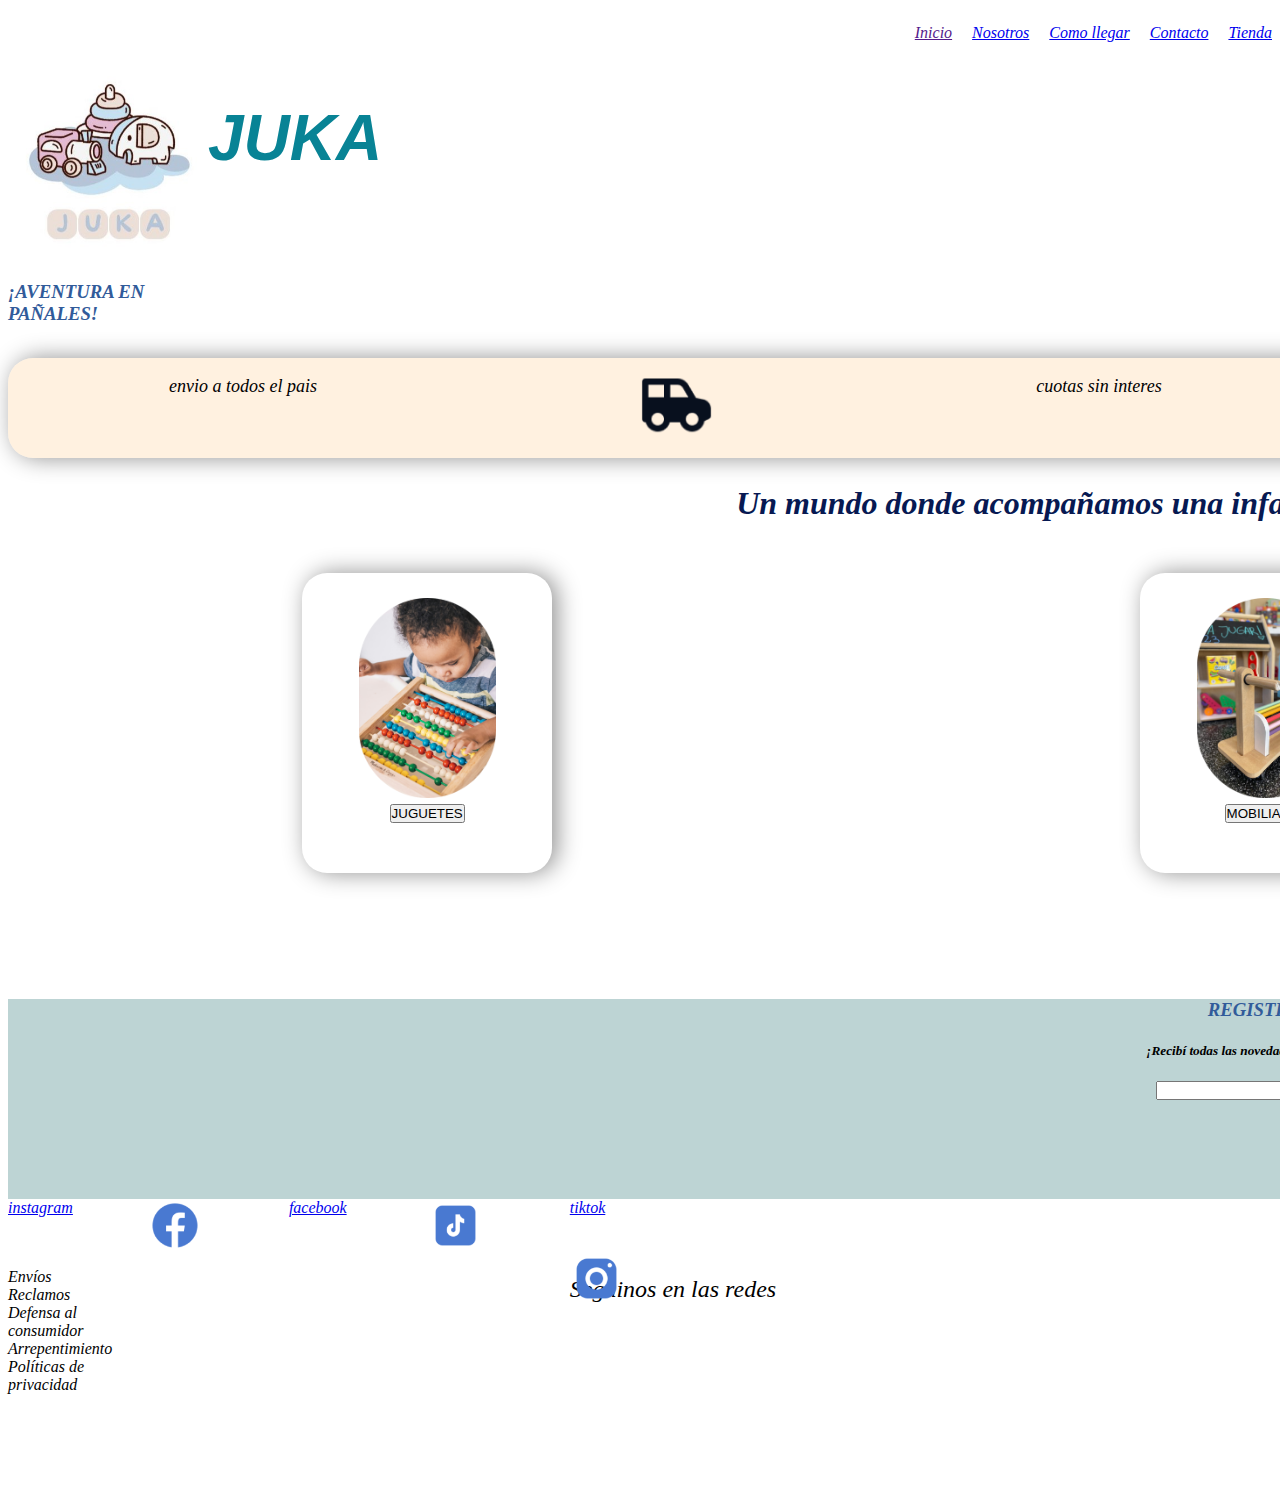
==== index.html @ 30ee61c4 "inicio de mi proyecto" ====
<!DOCTYPE html>
<html lang="en">
    <head>
        <meta charset="UTF-8">
        <meta name="viewport" content="width=device-width, initial-scale=1.0">
        <title>JUKA</title>
        <link rel="stylesheet" href="./css/styles.css">
    </head>
    <body>
        <header>
            <nav>
                <ul class="navbar">
                    <li>
                        <a href="">Inicio</a>
                    </li>
                    <li>
                        <a href="./pages/nosotros.html">Nosotros</a>
                    </li>
                    <li>
                        <a href="./pages/como-llegar.html">Como llegar</a>
                    </li>
                    <li>
                        <a href="./pages/contacto.html">Contacto</a>
                    </li>
                    <li>
                        <a href="./pages/tienda.html">Tienda</a>
                    </li>
                </ul>
        </nav>
        <section class="grid">
            <h1>
                JUKA
            </h1>
            <article>
                <img class="img1" src="./assets/img/LOGO.jpeg" height="312.5rem" width="312.5rem" alt="Logo del sitio">
            </article>
            <h3>
            ¡AVENTURA EN PAÑALES!
            </h3>
        </section>
        </header>
        <main>
            <section class="ideales">
                <p>
                    envio a todos el pais
                </p>
                <div>
                    <img src="./assets/img/Jeep.png" alt="envío a todo el País">
                </div>
                <p>
                    cuotas sin interes
                </p>
                <div>
                    <img src="./assets/img/Bank Cards.png" alt="cuotas sin interes">
                </div>
                <p>
                    sitio seguro
                </p>
                <div>
                    <img src="./assets/img/Protect.png" alt="sitio seguro">
                </div>
        </section>
            <h2>
                Un mundo donde acompañamos una infancia libre, autónoma, conciente y feliz.
            </h2>
            <section class="container-products">
                <article>
                    <div class="container-card">
                                <div class="producto-img">
                                    <img src="./assets/img/Juguetes.png"alt="Juguetes">
                                </div>
                                <h4> <button>JUGUETES</button>
                                </h4>
                    </div>
                    </article>
                    <article>
                        <div class="container-card">
                                    <div class="producto-img">
                                        <img src="./assets/img/Mobiliario.png" alt="Mobiliario">
                                    </div>
                                    <h4> <button>MOBILIARIO</button>
                                    </h4>
                        </div>
                        </article>
                        <article>
                            <div class="container-card">
                                        <div class="producto-img">
                                            <img src="./assets/img/Aprendizaje.png" alt="aprendizaje">
                                        </div>
                                        <h4> <button>APRENDIZAJE</button>
                                        </h4>
                            </div>
                            </article>
                        </section>
                        <div class="registro">
                            <h3>
                                REGISTRATE
                            </h3>
                            <h5>
                                ¡Recibí todas las novedades y promociones!
                            </h5>
                            <section>
                                <article class="boton">
                                    <input type="Email" value="">
                                    <button>
                                        Email
                                    </button> 
                        </div>
        </article>
    </section>
        </main>
    <footer class="grid">
        <p>
            Seguinos en las redes
        </p>
        <img class="img2" src="./assets/img/Instagram.png" height="53.125rem" width="53.125rem" alt="logo de instagram">     
        <a href="https://www.instagram.com/juka.aventuras/" target="_blank">instagram</a>
        <img class="img3" src="./assets/img/Facebook.png"height="53.125rem" width="53.125rem" alt="logo de facebook">
        <a href="https://www.facebook.com/" target="_blank">facebook</a>
        <img class="img4" src="./assets/img/TikTok.png" height="53.125rem" width="53.125rem" alt="logo de tiktok">
        <a href="https://www.tiktok.com/" target="_blank">tiktok</a>
            <ul>
                <li>
                    Envíos
                </li>
                <li>
                    Reclamos
                </li>
                <li>
                    Defensa al consumidor
                </li>
                <li>
                    Arrepentimiento
                </li>
                <li>
                    Políticas de privacidad
                </li>
            </ul>
    </footer>
    </body>
</html>
---- css/styles.css ----
*{
    margin: 5;
    padding: 0;
    box-sizing: border-box;
}
.navbar{
    display: flex;
    flex-direction: row;
    justify-content: end;
    list-style-type: none;
    gap: 1.25rem;
}
p{
    color: black;
    font-size: x-large;
    justify-content: space-between;
}
section h1{
    font-family: "Open Sans", sans-serif;
    color:#088395
}
h1{
    font-style: oblique;
    font-size:400%;
}
h3{
    color: #315B9A;
}
body{
    background-image: url(../assets/img/Fondo.png);
        background-repeat: no-repeat;
    background-size: cover;
    display: flex;
    flex-direction: row;
    flex-wrap: wrap;
    font-style:oblique;
}
main h2{
    color: #071952;
    padding: 100;
    margin: 200;
    display: flex;
    font-size: xx-large;
    justify-content: center;
}
section article h4{
    color: #315B9A;
}
.parrafo-uno p{
    color: black;
    font-size: large;
}
section article img{
    clip-path: circle(50%);
    width: 200px;
    height: 200px;
    gap: 1.25rem;
}
div p{
    font-weight: 900;
    color:black
    
}
div img{
    clip-path: circle(65%);
    width: 250px;
    height: 250px;
    margin-block-start: 10%;
}
section article div h3{
    color:red
}
.section p{
    color: black;
    font-size: medium;
    font-weight: 600;
}
.container-card{
    width: 15.625rem;
    height: 18.75rem;
    border-radius: 1.5625rem;
    text-align: center;
    box-shadow: 5px 0px 23px rgba(0, 0, 0, 0.436);
    margin-block-start: 10%;
}
.container-card .producto-img{
    width: 100%;
    height: 70%;
    object-fit: contain;
}
section article p{
    color:#071952 ;
}
section article div div img{
    clip-path: none;
    object-fit: contain;
    width: 12.5rem;
    height: 12.5rem;
}
.container-products{
    display: flex;
    justify-content: center;
    justify-content:space-around;
}
.ideales{
    width:2515px;
    height: 6.25rem;
    background-color:rgba(255, 228, 196, 0.521); 
    border-radius: 1.5625rem;
    display: flex;
    flex-direction: row;
    flex-wrap: wrap;
    justify-content: center;
    justify-content: space-around;
    box-shadow: 5px 0px 23px rgba(0, 0, 0, 0.436);
}
.navbar{
    justify-content: end;
}
section.ideales p{
    color: black;
    font-size:large;
}
section.ideales div img{
    text-align:center;
    width: 75px;
    height: 75px;
    display: flex;
}
.registro{
    width: 2515px;
    height: 200px;
    background-color: rgb(189, 212, 212);
    padding: 2;
}
div h3{
    padding: 3;
    display: flex;
    justify-content: center;
    text-align: center;
    margin-block-start: 5%;
}
h5{
    padding: 0;
    display: flex;
    justify-content: center;
}
.boton{
    display: flex;
    justify-content: center;
}
.grid-1{
    justify-content: end;
    align-self: flex-end;
}
footer img{
    justify-content: space-between;
    align-items: flex-end;
    justify-content: flex-end;
}
.grid{
    display: grid;
    width: 100%;
    height: 300px;
    grid-template-columns: repeat(9,1fr);
    grid-template-rows: repeat(9,1fr);
}
.img1{
    grid-column-start:1 ;
    grid-column-end: 2;
    grid-row-start: 1;
    grid-row-end: 2;
}
.grid h1{
    grid-column-start: 2 ;
    grid-column-end: 3;
    grid-row-start: 1;
    grid-row-end: 2;
}
.grid h3{
    grid-column-start:  1;
    grid-column-end: 2;
    grid-row-start: 2;
    grid-row-end: 3;
}
.grid p{
    grid-column-start: 5 ;
    grid-column-end: 7;
    grid-row-start: 2;
    grid-row-end: 3;
}
.grid .img2{
    grid-column-start: 5 ;
    grid-column-end: 6;
    grid-row-start: 2;
    grid-row-end: 3;
}
.grid ul{
    grid-column-start: 1 ;
    grid-column-end: 2;
    grid-row-start: 2;
    grid-row-end: 3;
}
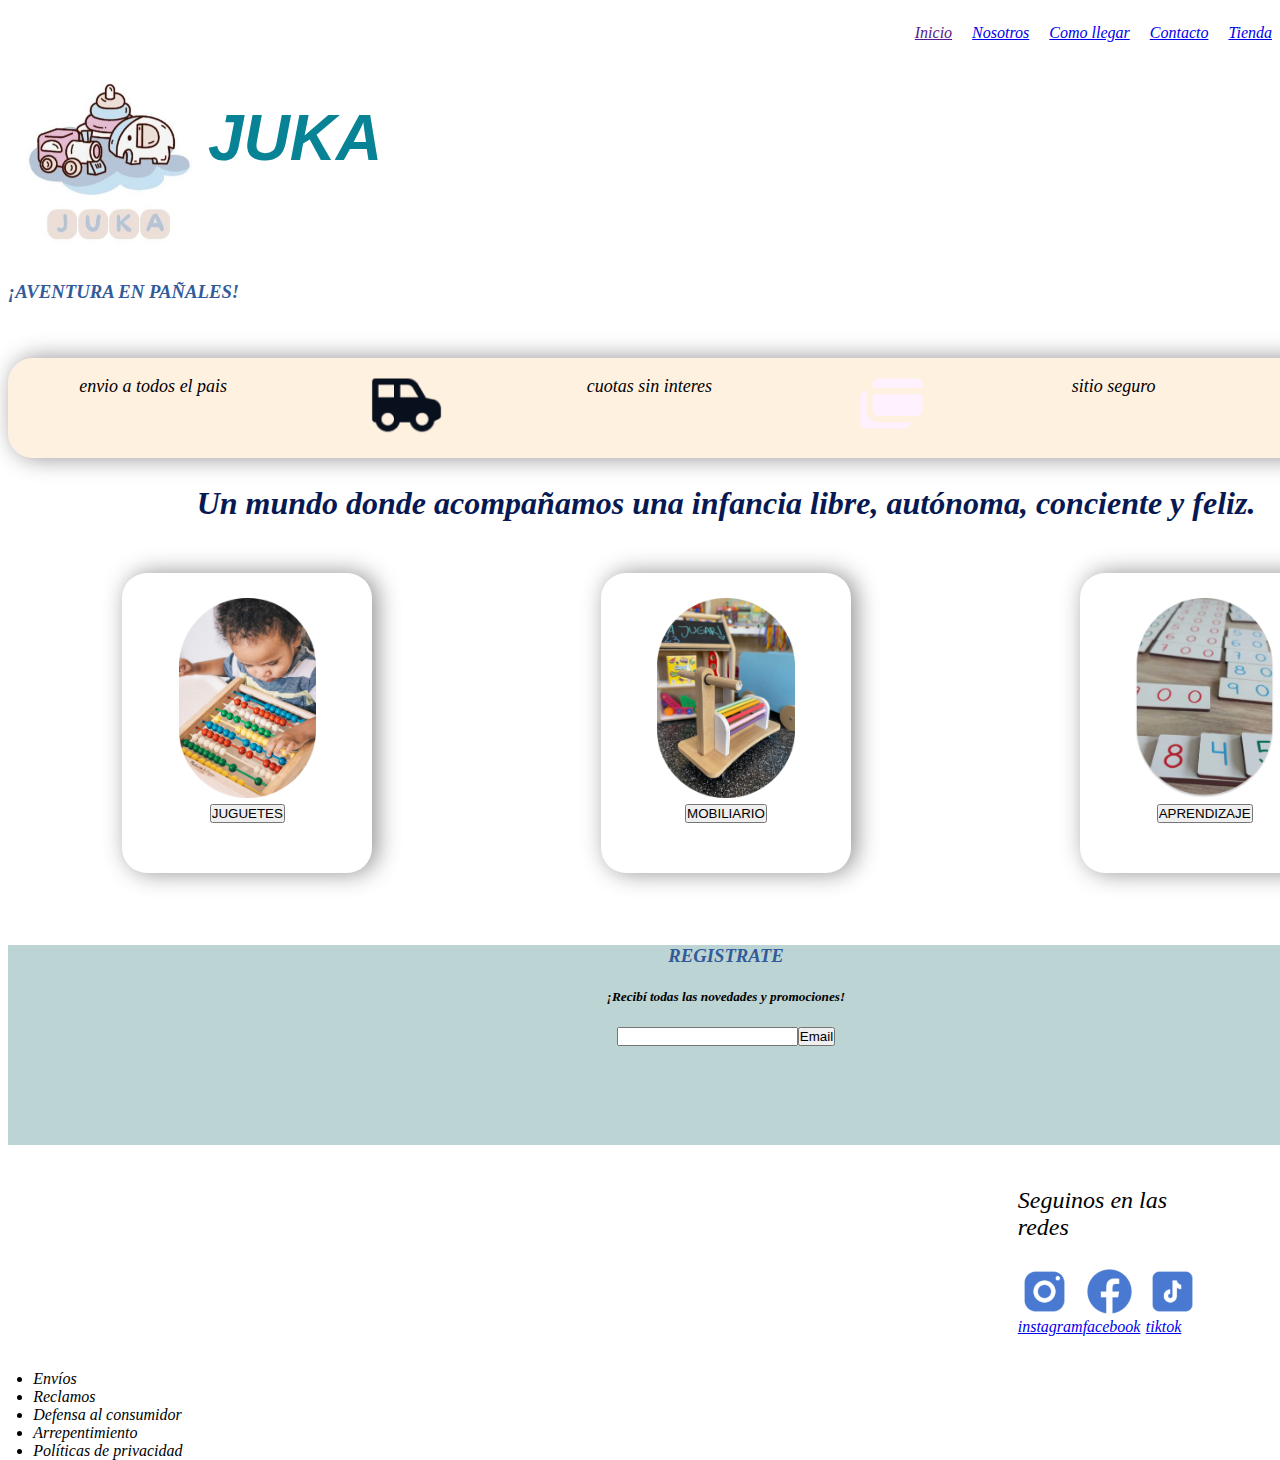
==== commit e00b9362: "actualizacion" ====
--- a/index.html
+++ b/index.html
@@ -5,27 +5,35 @@
         <meta name="viewport" content="width=device-width, initial-scale=1.0">
         <title>JUKA</title>
         <link rel="stylesheet" href="./css/styles.css">
+        <link
+  rel="stylesheet"
+  href="https://fonts.googleapis.com/icon?family=Material+Icons"
+/>
     </head>
     <body>
         <header>
             <nav>
-                <ul class="navbar">
-                    <li>
-                        <a href="">Inicio</a>
-                    </li>
-                    <li>
-                        <a href="./pages/nosotros.html">Nosotros</a>
-                    </li>
-                    <li>
-                        <a href="./pages/como-llegar.html">Como llegar</a>
-                    </li>
-                    <li>
-                        <a href="./pages/contacto.html">Contacto</a>
-                    </li>
-                    <li>
-                        <a href="./pages/tienda.html">Tienda</a>
-                    </li>
-                </ul>
+                <div class="menu">
+                    <ul class="navbar">
+                        <input type="checkbox" id="toogle">
+                        <label for="toogle"><i class="material-icons">menu</i></label>
+                        <li>
+                            <a href="">Inicio</a>
+                        </li>
+                        <li>
+                            <a href="./pages/nosotros.html">Nosotros</a>
+                        </li>
+                        <li>
+                            <a href="./pages/como-llegar.html">Como llegar</a>
+                        </li>
+                        <li>
+                            <a href="./pages/contacto.html">Contacto</a>
+                        </li>
+                        <li>
+                            <a href="./pages/tienda.html">Tienda</a>
+                        </li>
+                    </ul>
+                </div>
         </nav>
         <section class="grid">
             <h1>
@@ -105,21 +113,21 @@
                                     <button>
                                         Email
                                     </button> 
-                        </div>
+                                </section>
         </article>
-    </section>
+                    </div>
         </main>
-    <footer class="grid">
+    <footer class="grid-2">
         <p>
             Seguinos en las redes
         </p>
         <img class="img2" src="./assets/img/Instagram.png" height="53.125rem" width="53.125rem" alt="logo de instagram">     
-        <a href="https://www.instagram.com/juka.aventuras/" target="_blank">instagram</a>
+        <a class="redes-1" href="https://www.instagram.com/juka.aventuras/" target="_blank">instagram</a>
         <img class="img3" src="./assets/img/Facebook.png"height="53.125rem" width="53.125rem" alt="logo de facebook">
-        <a href="https://www.facebook.com/" target="_blank">facebook</a>
+        <a class="redes-2" href="https://www.facebook.com/" target="_blank">facebook</a>
         <img class="img4" src="./assets/img/TikTok.png" height="53.125rem" width="53.125rem" alt="logo de tiktok">
-        <a href="https://www.tiktok.com/" target="_blank">tiktok</a>
-            <ul>
+        <a class="redes-3" href="https://www.tiktok.com/" target="_blank">tiktok</a>
+            <ul class="datos">
                 <li>
                     Envíos
                 </li>
--- a/css/styles.css
+++ b/css/styles.css
@@ -2,6 +2,10 @@
     margin: 5;
     padding: 0;
     box-sizing: border-box;
+    flex-wrap: wrap;
+}
+nav #toogle, nav label{
+    display: none;
 }
 .navbar{
     display: flex;
@@ -9,6 +13,13 @@
     justify-content: end;
     list-style-type: none;
     gap: 1.25rem;
+}
+.borde{
+    background-color: #088395;
+    border: 3px solid #dbe4ed;
+    display: flex;
+    flex-direction: row;
+    justify-content: space-around;
 }
 p{
     color: black;
@@ -28,7 +39,7 @@
 }
 body{
     background-image: url(../assets/img/Fondo.png);
-        background-repeat: no-repeat;
+    background-repeat: no-repeat;
     background-size: cover;
     display: flex;
     flex-direction: row;
@@ -50,24 +61,39 @@
     color: black;
     font-size: large;
 }
-section article img{
+section article .img1{
     clip-path: circle(50%);
     width: 200px;
     height: 200px;
     gap: 1.25rem;
 }
+.elementos{
+    display: flex;
+    flex-direction: row;
+    flex-wrap: wrap;
+    justify-content: center;
+    justify-content: space-around;
+}
 div p{
     font-weight: 900;
     color:black
     
 }
 div img{
-    clip-path: circle(65%);
-    width: 250px;
-    height: 250px;
+    clip-path: circle(85%);
+    width: 500px;
+    height: 500px;
     margin-block-start: 10%;
+    
 }
 section article div h3{
+    width:2515px;
+    height: 50px;
+    background-color:rgba(255, 228, 196, 0.336); 
+    border-radius: 1.5625rem;
+    align-items: center;
+    justify-content: center;
+    box-shadow: 5px 0px 23px rgba(0, 0, 0, 0.436);
     color:red
 }
 .section p{
@@ -82,20 +108,37 @@
     text-align: center;
     box-shadow: 5px 0px 23px rgba(0, 0, 0, 0.436);
     margin-block-start: 10%;
+    object-fit: contain;
 }
 .container-card .producto-img{
     width: 100%;
     height: 70%;
     object-fit: contain;
 }
+.container-card-1{
+    width: 18.75rem;
+    height: 21.875rem;
+    border-radius: 1.5625rem;
+    text-align: center;
+    box-shadow: 5px 0px 23px rgba(0, 0, 0, 0.436);
+    margin-block-start: 10%;
+}
 section article p{
     color:#071952 ;
 }
-section article div div img{
-    clip-path: none;
+section article div img{
+    clip-path: circle(65%);
     object-fit: contain;
     width: 12.5rem;
     height: 12.5rem;
+}
+.dueños-1{
+    margin-left: 20%;
+    flex-direction: row;
+    flex-wrap: wrap;
+    justify-content: space-between;
+    height: 800px;
+    width: 600px;
 }
 .container-products{
     display: flex;
@@ -163,7 +206,7 @@
     width: 100%;
     height: 300px;
     grid-template-columns: repeat(9,1fr);
-    grid-template-rows: repeat(9,1fr);
+    grid-template-rows: repeat(2,1fr);
 }
 .img1{
     grid-column-start:1 ;
@@ -179,25 +222,187 @@
 }
 .grid h3{
     grid-column-start:  1;
-    grid-column-end: 2;
+    grid-column-end: 3;
     grid-row-start: 2;
     grid-row-end: 3;
 }
-.grid p{
-    grid-column-start: 5 ;
-    grid-column-end: 7;
+.grid-2{
+    display: grid;
+    width: 100%;
+    height: 300px;
+    grid-template-columns: repeat(20,1fr);
+    grid-template-rows: repeat(10,1fr);
+}
+.grid-2 p{
+    grid-column-start: 17 ;
+    grid-column-end: 20;
     grid-row-start: 2;
     grid-row-end: 3;
 }
-.grid .img2{
-    grid-column-start: 5 ;
-    grid-column-end: 6;
-    grid-row-start: 2;
-    grid-row-end: 3;
+.grid-2 .img2{
+    grid-column-start: 17 ;
+    grid-column-end: 18;
+    grid-row-start: 3;
+    grid-row-end: 4;
+}
+.grid-2 .img3{
+    grid-column-start: 18 ;
+    grid-column-end: 19;
+    grid-row-start: 3;
+    grid-row-end: 4;
+}
+.grid-2 .img4{
+    grid-column-start: 19 ;
+    grid-column-end: 20;
+    grid-row-start: 3;
+    grid-row-end: 4;
+}
+.grid-2 .redes-1{
+    grid-column-start: 17 ;
+    grid-column-end: 18;
+    grid-row-start: 4;
+    grid-row-end: 5;
+}
+.grid-2 .redes-2{
+    grid-column-start: 18 ;
+    grid-column-end: 19;
+    grid-row-start: 4;
+    grid-row-end: 5;
+}
+.grid-2 .redes-3{
+    grid-column-start: 19 ;
+    grid-column-end: 20;
+    grid-row-start: 5;
+    grid-row-end: 4;
+}
+.datos{
+    margin-left: 10%;
+    grid-column-start: 1 ;
+    grid-column-end: 5;
+    grid-row-start: 6;
+    grid-row-end: 9;
 }
 .grid ul{
     grid-column-start: 1 ;
     grid-column-end: 2;
     grid-row-start: 2;
     grid-row-end: 3;
+}
+@media (max-width:1440px){
+    .registro{
+        width: 1436px;
+    }
+    .ideales{
+        width: 1436px;px;
+    }
+    section article div h3{
+        width: 1436px;px;
+    }
+}
+@media (max-width:1024px){
+    .registro{
+        width: 1020px;
+    }
+    .ideales{
+        width: 1020px;
+    }
+    .borde{
+        width: 1020px;
+    }
+        .grid-2 p{
+            grid-column-start: 15 ;
+            grid-column-end: 20;
+        }
+        .grid-2 .img2{
+            grid-column-start: 15 ;
+            grid-column-end: 16;
+        }
+        .grid-2 .img3{
+            grid-column-start: 17 ;
+            grid-column-end: 18;
+        }
+        .grid-2 .img4{
+            grid-column-start: 19 ;
+            grid-column-end: 20;
+        }
+        .grid-2 .redes-1{
+            grid-column-start: 15 ;
+            grid-column-end: 16;
+        }
+        .grid-2 .redes-2{
+            grid-column-start: 17 ;
+            grid-column-end: 18;
+        }
+        .grid-2 .redes-3{
+            grid-column-start: 19 ;
+            grid-column-end: 20;
+        }
+        section article div h3{
+            width: 1020px;
+        }
+    }
+@media(max-width:768px){
+    .ideales{
+        width: 768px;
+    }
+    .container-products{
+        width: 768px;
+    }
+    .registro{
+        width: 768px;
+    }
+    h2{
+        width: 768px;
+    }
+    .borde{
+        width: 768px;
+    }
+    .dueños-1{
+        margin-left: 11%;
+    }
+}
+@media(max-width: 425px){
+    .ideales{
+        width: 425px;
+        height: 70px;
+        flex-direction: column;
+    }
+    section.ideales p{
+        justify-content: center;
+        color: black;
+        font-size:small;
+    }
+    section.ideales div img{
+        text-align:center;
+        width: 50px;
+        height: 50px;
+        display: flex;
+    }
+    main h2{
+        font-size: medium;
+    }
+    .container-products{
+        justify-items: left;
+        flex-direction: column;
+        justify-content: center;
+        justify-content: space-between;
+        margin-left: 12%;
+    }
+    .registro{
+        width: 425px;
+        height: 160px;
+        background-color: rgb(189, 212, 212);
+        padding: 2;
+    }
+    .grid-2 p{
+        grid-column-start: 15 ;
+        grid-column-end: 21;
+    }
+    .datos{
+        margin-left: 10%;
+        grid-column-start: 1 ;
+        grid-column-end: 16;
+        grid-row-start: 6;
+        grid-row-end: 9;
+    }
 }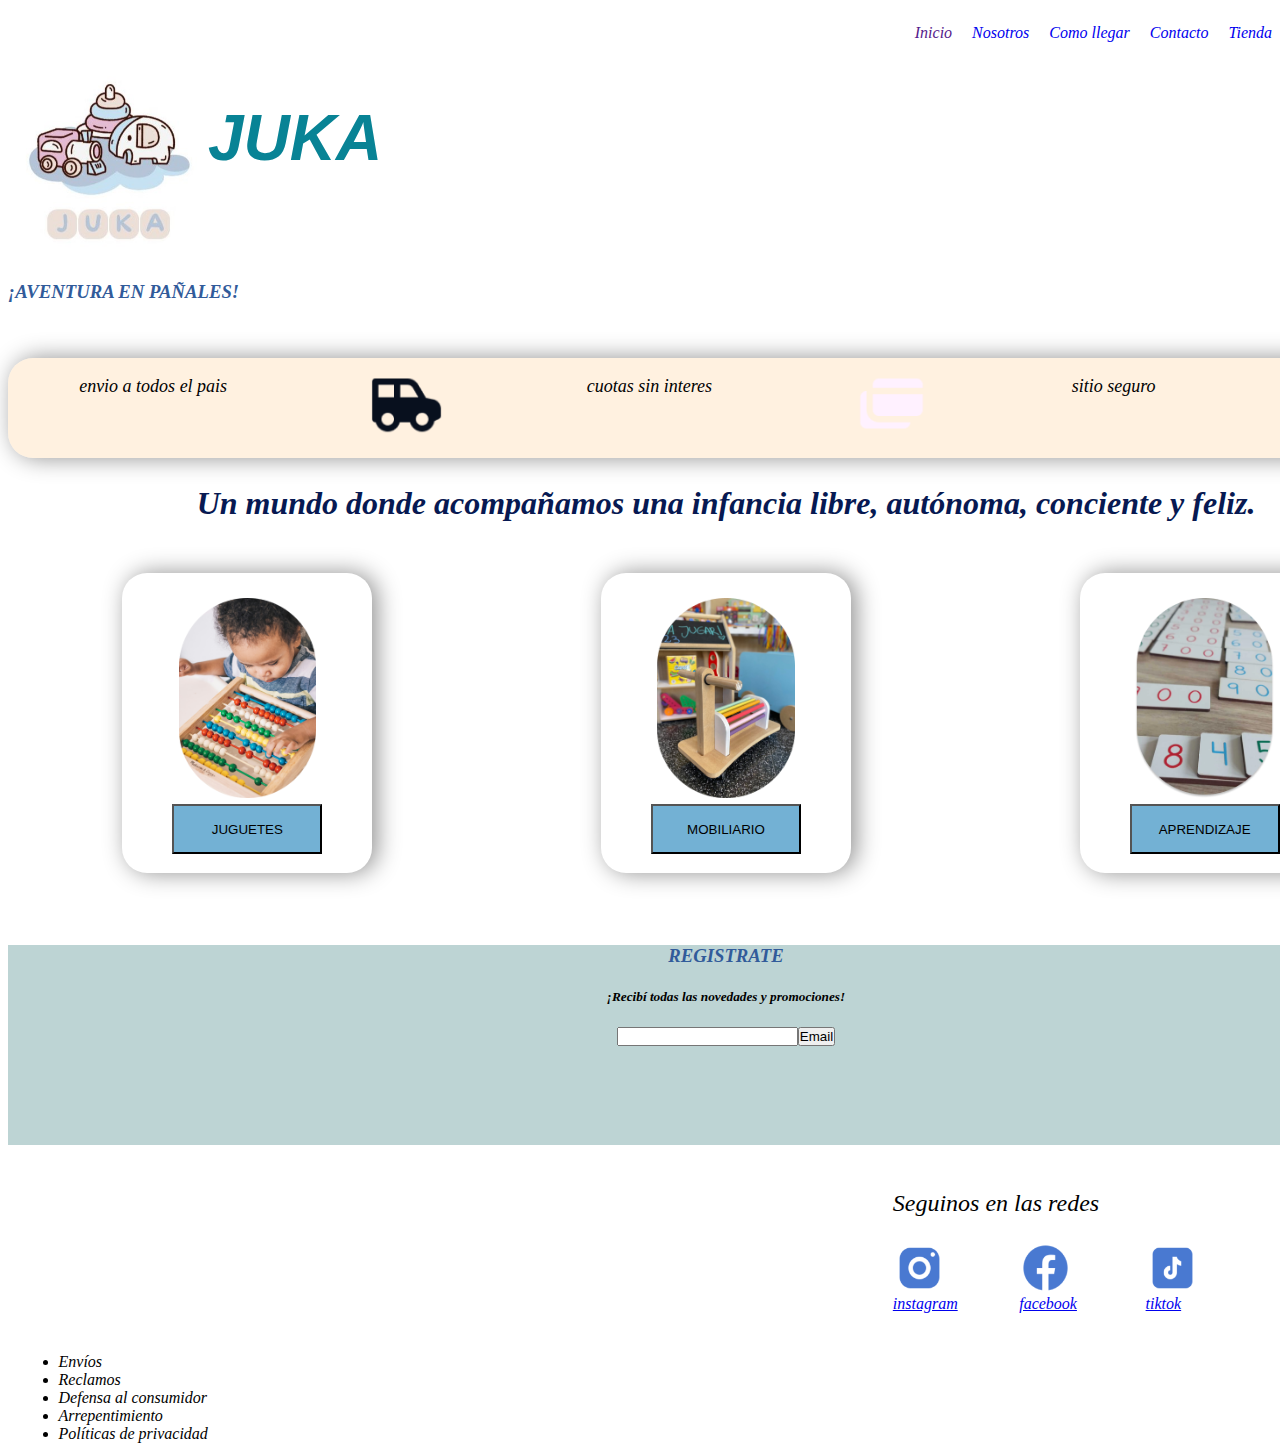
==== commit 2932dcdd: "actualizacion-2" ====
--- a/index.html
+++ b/index.html
@@ -5,18 +5,12 @@
         <meta name="viewport" content="width=device-width, initial-scale=1.0">
         <title>JUKA</title>
         <link rel="stylesheet" href="./css/styles.css">
-        <link
-  rel="stylesheet"
-  href="https://fonts.googleapis.com/icon?family=Material+Icons"
-/>
     </head>
     <body>
         <header>
             <nav>
                 <div class="menu">
                     <ul class="navbar">
-                        <input type="checkbox" id="toogle">
-                        <label for="toogle"><i class="material-icons">menu</i></label>
                         <li>
                             <a href="">Inicio</a>
                         </li>
@@ -68,7 +62,7 @@
                     <img src="./assets/img/Protect.png" alt="sitio seguro">
                 </div>
         </section>
-            <h2>
+            <h2 class="text-1">
                 Un mundo donde acompañamos una infancia libre, autónoma, conciente y feliz.
             </h2>
             <section class="container-products">
@@ -77,7 +71,8 @@
                                 <div class="producto-img">
                                     <img src="./assets/img/Juguetes.png"alt="Juguetes">
                                 </div>
-                                <h4> <button>JUGUETES</button>
+                                <h4> 
+                                    <button>JUGUETES</button>
                                 </h4>
                     </div>
                     </article>
@@ -86,7 +81,8 @@
                                     <div class="producto-img">
                                         <img src="./assets/img/Mobiliario.png" alt="Mobiliario">
                                     </div>
-                                    <h4> <button>MOBILIARIO</button>
+                                    <h4> 
+                                        <button>MOBILIARIO</button>
                                     </h4>
                         </div>
                         </article>
@@ -95,7 +91,8 @@
                                         <div class="producto-img">
                                             <img src="./assets/img/Aprendizaje.png" alt="aprendizaje">
                                         </div>
-                                        <h4> <button>APRENDIZAJE</button>
+                                        <h4> 
+                                            <button>APRENDIZAJE</button>
                                         </h4>
                             </div>
                             </article>
--- a/css/styles.css
+++ b/css/styles.css
@@ -4,8 +4,8 @@
     box-sizing: border-box;
     flex-wrap: wrap;
 }
-nav #toogle, nav label{
-    display: none;
+.navbar li a {
+    text-decoration: none;
 }
 .navbar{
     display: flex;
@@ -19,7 +19,7 @@
     border: 3px solid #dbe4ed;
     display: flex;
     flex-direction: row;
-    justify-content: space-around;
+    justify-content: space-evenly;
 }
 p{
     color: black;
@@ -55,7 +55,12 @@
     justify-content: center;
 }
 section article h4{
-    color: #315B9A;
+    color: #31568d;
+}
+h4 button{
+    background-color: #3990c2b4;
+    height: 50px;
+    width: 150px;
 }
 .parrafo-uno p{
     color: black;
@@ -230,48 +235,48 @@
     display: grid;
     width: 100%;
     height: 300px;
-    grid-template-columns: repeat(20,1fr);
+    grid-template-columns: repeat(10,1fr);
     grid-template-rows: repeat(10,1fr);
 }
 .grid-2 p{
-    grid-column-start: 17 ;
-    grid-column-end: 20;
+    grid-column-start: 8;
+    grid-column-end: 10;
     grid-row-start: 2;
     grid-row-end: 3;
 }
 .grid-2 .img2{
-    grid-column-start: 17 ;
-    grid-column-end: 18;
+    grid-column-start: 8;
+    grid-column-end: 9;
     grid-row-start: 3;
     grid-row-end: 4;
 }
 .grid-2 .img3{
-    grid-column-start: 18 ;
-    grid-column-end: 19;
+    grid-column-start: 9;
+    grid-column-end: 10;
     grid-row-start: 3;
     grid-row-end: 4;
 }
 .grid-2 .img4{
-    grid-column-start: 19 ;
-    grid-column-end: 20;
+    grid-column-start: 10;
+    grid-column-end: 11;
     grid-row-start: 3;
     grid-row-end: 4;
 }
 .grid-2 .redes-1{
-    grid-column-start: 17 ;
-    grid-column-end: 18;
+    grid-column-start: 8;
+    grid-column-end: 9;
     grid-row-start: 4;
     grid-row-end: 5;
 }
 .grid-2 .redes-2{
-    grid-column-start: 18 ;
-    grid-column-end: 19;
+    grid-column-start: 9;
+    grid-column-end: 10;
     grid-row-start: 4;
     grid-row-end: 5;
 }
 .grid-2 .redes-3{
-    grid-column-start: 19 ;
-    grid-column-end: 20;
+    grid-column-start: 10;
+    grid-column-end: 11;
     grid-row-start: 5;
     grid-row-end: 4;
 }
@@ -310,38 +315,41 @@
         width: 1020px;
     }
         .grid-2 p{
-            grid-column-start: 15 ;
-            grid-column-end: 20;
+            grid-column-start: 8;
+            grid-column-end: 11;
         }
         .grid-2 .img2{
-            grid-column-start: 15 ;
-            grid-column-end: 16;
+            grid-column-start: 8;
+            grid-column-end: 9;
         }
         .grid-2 .img3{
-            grid-column-start: 17 ;
-            grid-column-end: 18;
+            grid-column-start: 9;
+            grid-column-end: 10;
         }
         .grid-2 .img4{
-            grid-column-start: 19 ;
-            grid-column-end: 20;
+            grid-column-start: 10;
+            grid-column-end: 11;
         }
         .grid-2 .redes-1{
-            grid-column-start: 15 ;
-            grid-column-end: 16;
+            grid-column-start: 8;
+            grid-column-end: 9;
         }
         .grid-2 .redes-2{
-            grid-column-start: 17 ;
-            grid-column-end: 18;
+            grid-column-start: 9;
+            grid-column-end: 10;
         }
         .grid-2 .redes-3{
-            grid-column-start: 19 ;
-            grid-column-end: 20;
+            grid-column-start: 10;
+            grid-column-end: 11;
         }
         section article div h3{
             width: 1020px;
         }
     }
 @media(max-width:768px){
+    .navbar{
+        font-family: sans-serif;
+    }
     .ideales{
         width: 768px;
     }
@@ -367,6 +375,11 @@
         height: 70px;
         flex-direction: column;
     }
+    main h2{
+        display: flex;
+        justify-content: left;
+        text-align: center;
+    }
     section.ideales p{
         justify-content: center;
         color: black;
@@ -378,25 +391,65 @@
         height: 50px;
         display: flex;
     }
-    main h2{
+    .nosotros{
+        width: 400px;
+        height: 30px;
+        box-shadow: 7px 0px 25px rgba(87, 127, 214, 0.699);
+        font-size: x-large;
+        text-align: center;
+        justify-content: center;
+    }
+    .text{
+        width: 400px;
+        height: 50px;
+        padding: 2ps 3px;
+        text-align: center;
+        box-shadow: 7px 0px 25px rgba(0, 0, 0, 0.436);
         font-size: medium;
+        justify-content: center;
+    }
+    .text-1{
+        width: 400px;
+        height: 50px;
+        padding: 2ps 3px;
+        text-align: center;
+        box-shadow: 7px 0px 25px rgba(87, 125, 214, 0.699);
+        font-size: medium;
+        justify-content: center;
+        margin-top: 5%;
+        border: 1px solid;
+        padding: 2px 5px;
     }
     .container-products{
-        justify-items: left;
+        justify-items: center;
         flex-direction: column;
         justify-content: center;
         justify-content: space-between;
-        margin-left: 12%;
+        margin-left: 10%;
+        margin-block: 0%;
+        margin-bottom: 8%;
+    }
+    .texto{
+        width: 400px;
+        height: 490px;
+        padding: 2px 5px;
+        border: 1px solid;
+        overflow: hidden;
+        text-align:center;
+        box-shadow: 5px 0px 23px rgba(0, 0, 0, 0.436);
+        margin-block-start: 5%;
+        font-size: large;
+    }
+    .dueños-1{
+        width: 300px;
+        height: 300px;
     }
     .registro{
-        width: 425px;
+        width: 420px;
         height: 160px;
         background-color: rgb(189, 212, 212);
-        padding: 2;
-    }
-    .grid-2 p{
-        grid-column-start: 15 ;
-        grid-column-end: 21;
+        padding: 0;
+        margin-left: 0;
     }
     .datos{
         margin-left: 10%;
@@ -405,4 +458,101 @@
         grid-row-start: 6;
         grid-row-end: 9;
     }
+    section article div h3{
+        width: 400px;
+        height: 50px;
+        padding: 2px 5px;
+        border: 1px solid;
+        overflow: hidden;
+        text-align:center;
+        box-shadow: 5px 0px 23px rgba(0, 0, 0, 0.436);
+        margin-block-start: 5%;
+        font-size: large;
+    }
+    .container-card-1{
+        width: 250px;
+        height: 250px;
+        border-radius: 1.5625rem;
+        text-align: center;
+        box-shadow: 5px 0px 23px rgba(0, 0, 0, 0.436);
+        margin-block-start: 10%;
+    }
+    .elementos img{
+        width: 150px;
+        height: 150px;
+    }
+    .container-products .container-card-1 p{
+        font-size: small;
+    } 
+    .grid-2{
+        display: grid;
+        width: 100%;
+        height: 200px;
+        grid-template-columns: repeat(9,1fr);
+        grid-template-rows: repeat(10,1fr);
+    }
+    .grid-2 p{
+        font-size: medium;
+        grid-column-start: 8;
+        grid-column-end: 11;
+        grid-row-start: 4;
+        grid-row-end: 5;
+    }
+    .grid-2 .img2{
+        grid-column-start: 8;
+        grid-column-end: 9;
+        grid-row-start: 6;
+        grid-row-end: 7;
+    }
+    .grid-2 .img3{
+        grid-column-start: 9 ;
+        grid-column-end: 10;
+        grid-row-start: 6;
+        grid-row-end: 7;
+    }
+    .grid-2 .img4{
+        grid-column-start: 10;
+        grid-column-end: 11;
+        grid-row-start: 6;
+        grid-row-end: 7;
+    }
+    .grid-2 .redes-1{
+        grid-column-start: 8;
+        grid-column-end: 9;
+        grid-row-start: 7;
+        grid-row-end: 8;
+    }
+    .grid-2 .redes-2{
+        grid-column-start: 9;
+        grid-column-end: 10;
+        grid-row-start: 8;
+        grid-row-end: 7;
+    }
+    .grid-2 .redes-3{
+        grid-column-start: 10 ;
+        grid-column-end: 11;
+        grid-row-start: 7;
+        grid-row-end: 8;
+    }
+    .mapa{
+        height: 350px;
+        width: 350px;
+        margin-left: 5%;
+    }
+    .direccion{
+        width: 400px;
+        height: 50px;
+        padding: 2ps 3px;
+        text-align: center;
+        box-shadow: 7px 0px 25px rgba(177, 184, 201, 0.699);
+        font-size: medium;
+        justify-content: center;
+        margin-top: 5%;
+        border: 1px solid;
+        padding: 2px 5px;
+    }
+    .borde{
+        width: 415px;
+        justify-content:space-around;
+    }
 }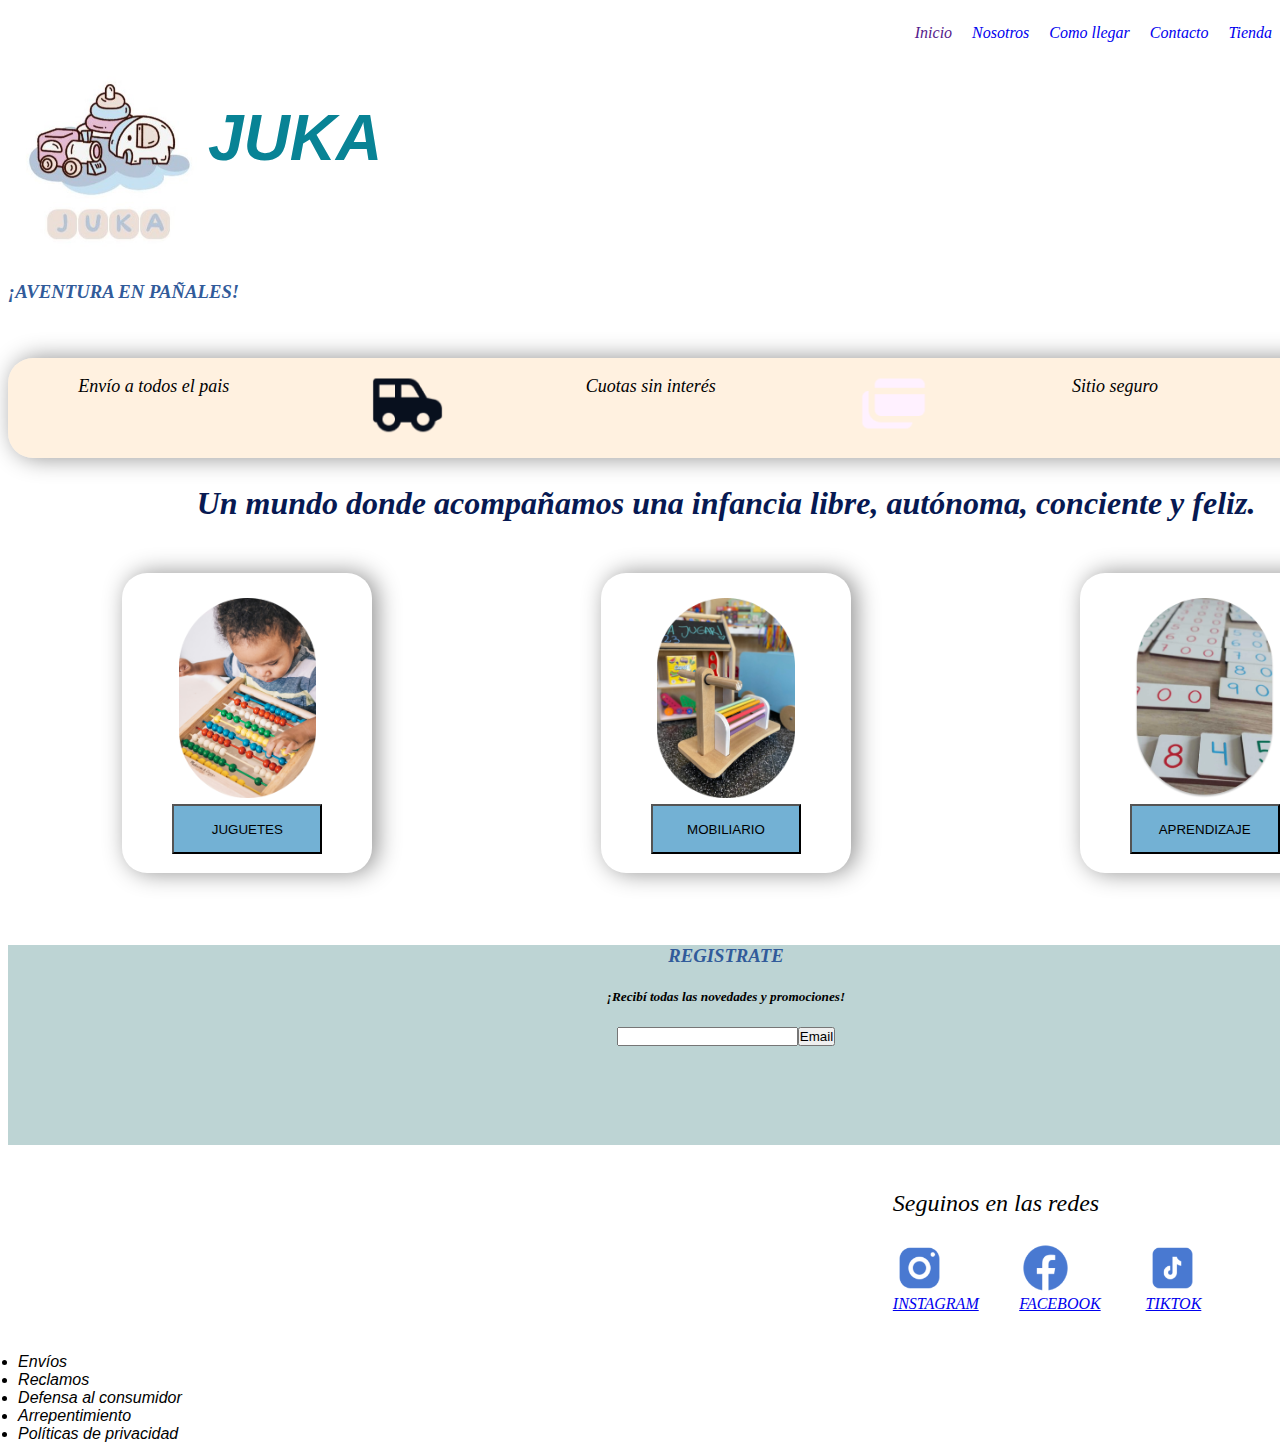
==== commit 2233379b: "actualizacion-5" ====
--- a/index.html
+++ b/index.html
@@ -44,19 +44,19 @@
         <main>
             <section class="ideales">
                 <p>
-                    envio a todos el pais
+                    Envío a todos el pais
                 </p>
                 <div>
                     <img src="./assets/img/Jeep.png" alt="envío a todo el País">
                 </div>
                 <p>
-                    cuotas sin interes
+                    Cuotas sin interés
                 </p>
                 <div>
                     <img src="./assets/img/Bank Cards.png" alt="cuotas sin interes">
                 </div>
                 <p>
-                    sitio seguro
+                    Sitio seguro
                 </p>
                 <div>
                     <img src="./assets/img/Protect.png" alt="sitio seguro">
@@ -119,11 +119,11 @@
             Seguinos en las redes
         </p>
         <img class="img2" src="./assets/img/Instagram.png" height="53.125rem" width="53.125rem" alt="logo de instagram">     
-        <a class="redes-1" href="https://www.instagram.com/juka.aventuras/" target="_blank">instagram</a>
+        <a class="redes-1" href="https://www.instagram.com/juka.aventuras/" target="_blank">INSTAGRAM</a>
         <img class="img3" src="./assets/img/Facebook.png"height="53.125rem" width="53.125rem" alt="logo de facebook">
-        <a class="redes-2" href="https://www.facebook.com/" target="_blank">facebook</a>
+        <a class="redes-2" href="https://www.facebook.com/" target="_blank">FACEBOOK</a>
         <img class="img4" src="./assets/img/TikTok.png" height="53.125rem" width="53.125rem" alt="logo de tiktok">
-        <a class="redes-3" href="https://www.tiktok.com/" target="_blank">tiktok</a>
+        <a class="redes-3" href="https://www.tiktok.com/" target="_blank">TIKTOK</a>
             <ul class="datos">
                 <li>
                     Envíos
--- a/css/styles.css
+++ b/css/styles.css
@@ -281,7 +281,8 @@
     grid-row-end: 4;
 }
 .datos{
-    margin-left: 10%;
+    font-family:Arial, Helvetica, sans-serif;
+    margin-left: 2%;
     grid-column-start: 1 ;
     grid-column-end: 5;
     grid-row-start: 6;
@@ -303,6 +304,21 @@
     section article div h3{
         width: 1436px;px;
     }
+    .mapa{
+        width: 500px;
+        height: 500px;
+        margin-left: 30%;
+    }
+    .direccion{
+        width: 400px;
+        height: 50px;
+        padding: 2px 3px;
+        box-shadow: 7px 0px 25px rgba(177, 184, 201, 0.699);
+        font-size: medium;
+        border: 1px solid;
+        padding: 2px 5px;
+        margin-left: 30%;
+    }
 }
 @media (max-width:1024px){
     .registro{
@@ -345,6 +361,21 @@
         section article div h3{
             width: 1020px;
         }
+        .mapa{
+            width: 500px;
+            height: 500px;
+            margin-left: 30%;
+        }
+        .direccion{
+            width: 400px;
+            height: 50px;
+            padding: 2px 3px;
+            box-shadow: 7px 0px 25px rgba(177, 184, 201, 0.699);
+            font-size: medium;
+            border: 1px solid;
+            padding: 2px 5px;
+            margin-left: 30%;
+        }
     }
 @media(max-width:768px){
     .navbar{
@@ -367,6 +398,21 @@
     }
     .dueños-1{
         margin-left: 11%;
+    }
+    .mapa{
+        width: 500px;
+        height: 500px;
+        margin-left: 20%;
+    }
+    .direccion{
+        width: 400px;
+        height: 50px;
+        padding: 2px 3px;
+        box-shadow: 7px 0px 25px rgba(177, 184, 201, 0.699);
+        font-size: medium;
+        border: 1px solid;
+        padding: 2px 5px;
+        margin-left: 20%;
     }
 }
 @media(max-width: 425px){
@@ -534,25 +580,95 @@
         grid-row-start: 7;
         grid-row-end: 8;
     }
-    .mapa{
-        height: 350px;
+    .direccion{
         width: 350px;
-        margin-left: 5%;
-    }
-    .direccion{
-        width: 400px;
-        height: 50px;
-        padding: 2ps 3px;
-        text-align: center;
+        height: 50px;
+        padding: 2px 3px;
         box-shadow: 7px 0px 25px rgba(177, 184, 201, 0.699);
         font-size: medium;
-        justify-content: center;
-        margin-top: 5%;
         border: 1px solid;
         padding: 2px 5px;
+        margin-left: 5%;
     }
     .borde{
         width: 415px;
         justify-content:space-around;
     }
-}+    .mapa{
+        width: 350px;
+        height: 350px;
+        margin-left: 5%;
+    }
+}
+@media(max-width: 375px){
+    .navbar{
+        font-size: xx-small;
+        justify-content: left;
+    }
+    section article .img1{
+        clip-path: circle(50%);
+        width: 100px;
+        height: 100px;
+        gap: 1.25rem;
+    }
+    .grid h1{
+        font-size: 300%;
+        font-style: oblique;
+    }
+    .grid{
+        display: grid;
+        width: 100%;
+        height: 180px;
+    }
+    .grid h3{
+        font-size: large;
+            grid-column-start:  1;
+            grid-column-end: 3;
+            grid-row-start: 2;
+            grid-row-end: 3;
+        }
+        .datos{
+            font-size: small;
+            margin-left: 0;
+        }
+        .ideales{
+            width: 375px;
+            height: 70px;
+            flex-direction: column;
+        }
+        section.ideales p{
+            justify-content: center;
+            color: black;
+            font-size:x-small;
+        }
+        section.ideales div img{
+            width: 50px;
+            height: 50px;
+        }
+        .text-1{
+            width: 365px;
+    }
+    .text{
+        width: 365px;
+    }
+    .nosotros{
+        width: 365px;
+    }
+    .texto{
+        width: 365px;
+    }
+    .mapa{
+        width: 300px;
+        height: 300px;
+    }
+    .direccion{
+        width: 300px;
+        height: 50px;
+    }
+    .borde{
+        width: 365px;
+    }
+    section article div h3{
+        width: 365px;
+    }
+    }
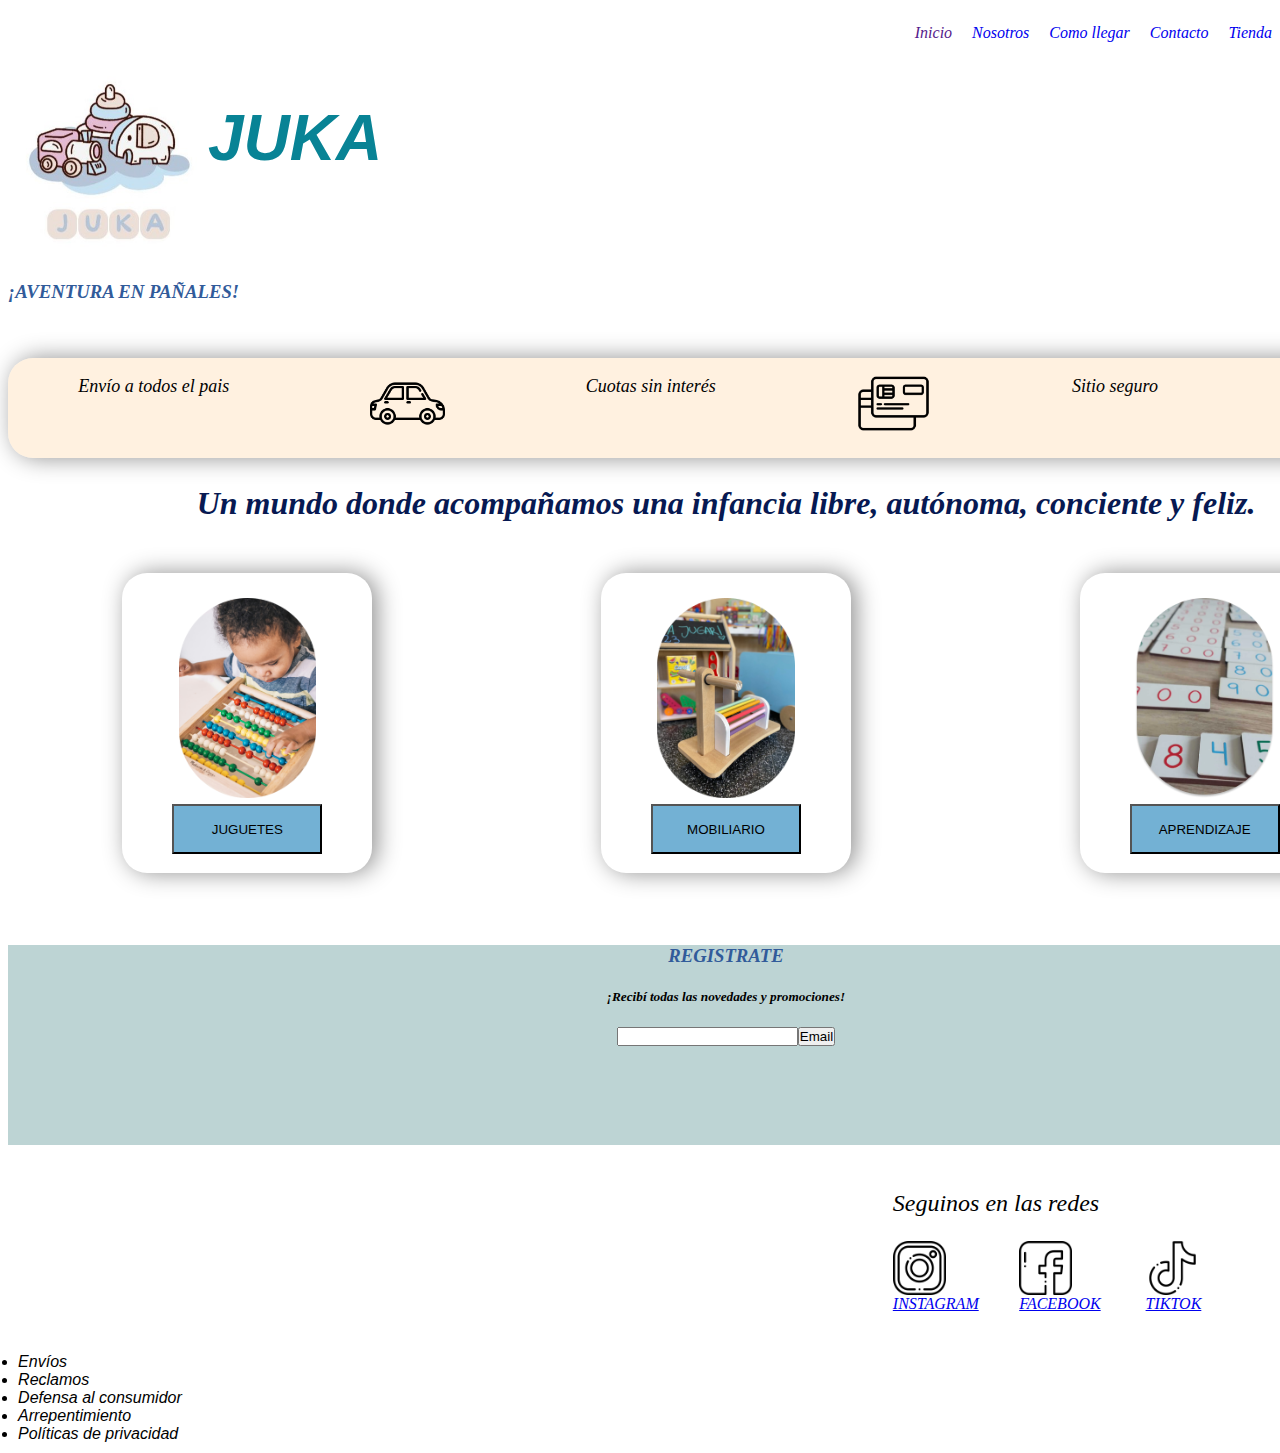
==== commit 7b878ef6: "actualizacion-6" ====
--- a/index.html
+++ b/index.html
@@ -4,7 +4,7 @@
         <meta charset="UTF-8">
         <meta name="viewport" content="width=device-width, initial-scale=1.0">
         <title>JUKA</title>
-        <link rel="stylesheet" href="./css/styles.css">
+        <link rel="stylesheet" href="./css/style.css">
     </head>
     <body>
         <header>
@@ -122,7 +122,7 @@
         <a class="redes-1" href="https://www.instagram.com/juka.aventuras/" target="_blank">INSTAGRAM</a>
         <img class="img3" src="./assets/img/Facebook.png"height="53.125rem" width="53.125rem" alt="logo de facebook">
         <a class="redes-2" href="https://www.facebook.com/" target="_blank">FACEBOOK</a>
-        <img class="img4" src="./assets/img/TikTok.png" height="53.125rem" width="53.125rem" alt="logo de tiktok">
+        <img class="img4" src="./assets/img/tik-tok.png" height="53.125rem" width="53.125rem" alt="logo de tiktok">
         <a class="redes-3" href="https://www.tiktok.com/" target="_blank">TIKTOK</a>
             <ul class="datos">
                 <li>
--- a/css/style.css
+++ b/css/style.css
@@ -0,0 +1,674 @@
+*{
+    margin: 5;
+    padding: 0;
+    box-sizing: border-box;
+    flex-wrap: wrap;
+}
+.navbar li a {
+    text-decoration: none;
+}
+.navbar{
+    display: flex;
+    flex-direction: row;
+    justify-content: end;
+    list-style-type: none;
+    gap: 1.25rem;
+}
+.borde{
+    background-color: #088395;
+    border: 3px solid #dbe4ed;
+    display: flex;
+    flex-direction: row;
+    justify-content: space-evenly;
+}
+p{
+    color: black;
+    font-size: x-large;
+    justify-content: space-between;
+}
+section h1{
+    font-family: "Open Sans", sans-serif;
+    color:#088395
+}
+h1{
+    font-style: oblique;
+    font-size:400%;
+}
+h3{
+    color: #315B9A;
+}
+body{
+    background-image: url(../assets/img/Fondo.png);
+    background-repeat: no-repeat;
+    background-size: cover;
+    display: flex;
+    flex-direction: row;
+    flex-wrap: wrap;
+    font-style:oblique;
+}
+main h2{
+    color: #071952;
+    padding: 100;
+    margin: 200;
+    display: flex;
+    font-size: xx-large;
+    justify-content: center;
+}
+section article h4{
+    color: #31568d;
+}
+h4 button{
+    background-color: #3990c2b4;
+    height: 50px;
+    width: 150px;
+}
+.parrafo-uno p{
+    color: black;
+    font-size: large;
+}
+section article .img1{
+    clip-path: circle(50%);
+    width: 200px;
+    height: 200px;
+    gap: 1.25rem;
+}
+.elementos{
+    display: flex;
+    flex-direction: row;
+    flex-wrap: wrap;
+    justify-content: center;
+    justify-content: space-around;
+}
+div p{
+    font-weight: 900;
+    color:black
+    
+}
+div img{
+    clip-path: circle(85%);
+    width: 500px;
+    height: 500px;
+    margin-block-start: 10%;
+    
+}
+section article div h3{
+    width:2515px;
+    height: 50px;
+    background-color:rgba(255, 228, 196, 0.336); 
+    border-radius: 1.5625rem;
+    align-items: center;
+    justify-content: center;
+    box-shadow: 5px 0px 23px rgba(0, 0, 0, 0.436);
+    color:red
+}
+.section p{
+    color: black;
+    font-size: medium;
+    font-weight: 600;
+}
+.container-card{
+    width: 15.625rem;
+    height: 18.75rem;
+    border-radius: 1.5625rem;
+    text-align: center;
+    box-shadow: 5px 0px 23px rgba(0, 0, 0, 0.436);
+    margin-block-start: 10%;
+    object-fit: contain;
+}
+.container-card .producto-img{
+    width: 100%;
+    height: 70%;
+    object-fit: contain;
+}
+.container-card-1{
+    width: 18.75rem;
+    height: 21.875rem;
+    border-radius: 1.5625rem;
+    text-align: center;
+    box-shadow: 5px 0px 23px rgba(0, 0, 0, 0.436);
+    margin-block-start: 10%;
+}
+section article p{
+    color:#071952 ;
+}
+section article div img{
+    clip-path: circle(65%);
+    object-fit: contain;
+    width: 12.5rem;
+    height: 12.5rem;
+}
+.dueños-1{
+    margin-left: 20%;
+    flex-direction: row;
+    flex-wrap: wrap;
+    justify-content: space-between;
+    height: 800px;
+    width: 600px;
+}
+.container-products{
+    display: flex;
+    justify-content: center;
+    justify-content:space-around;
+}
+.ideales{
+    width:2515px;
+    height: 6.25rem;
+    background-color:rgba(255, 228, 196, 0.521); 
+    border-radius: 1.5625rem;
+    display: flex;
+    flex-direction: row;
+    flex-wrap: wrap;
+    justify-content: center;
+    justify-content: space-around;
+    box-shadow: 5px 0px 23px rgba(0, 0, 0, 0.436);
+}
+.navbar{
+    justify-content: end;
+}
+section.ideales p{
+    color: black;
+    font-size:large;
+}
+section.ideales div img{
+    text-align:center;
+    width: 75px;
+    height: 75px;
+    display: flex;
+}
+.registro{
+    width: 2515px;
+    height: 200px;
+    background-color: rgb(189, 212, 212);
+    padding: 2;
+}
+div h3{
+    padding: 3;
+    display: flex;
+    justify-content: center;
+    text-align: center;
+    margin-block-start: 5%;
+}
+h5{
+    padding: 0;
+    display: flex;
+    justify-content: center;
+}
+.boton{
+    display: flex;
+    justify-content: center;
+}
+.grid-1{
+    justify-content: end;
+    align-self: flex-end;
+}
+footer img{
+    justify-content: space-between;
+    align-items: flex-end;
+    justify-content: flex-end;
+}
+.grid{
+    display: grid;
+    width: 100%;
+    height: 300px;
+    grid-template-columns: repeat(9,1fr);
+    grid-template-rows: repeat(2,1fr);
+}
+.img1{
+    grid-column-start:1 ;
+    grid-column-end: 2;
+    grid-row-start: 1;
+    grid-row-end: 2;
+}
+.grid h1{
+    grid-column-start: 2 ;
+    grid-column-end: 3;
+    grid-row-start: 1;
+    grid-row-end: 2;
+}
+.grid h3{
+    grid-column-start:  1;
+    grid-column-end: 3;
+    grid-row-start: 2;
+    grid-row-end: 3;
+}
+.grid-2{
+    display: grid;
+    width: 100%;
+    height: 300px;
+    grid-template-columns: repeat(10,1fr);
+    grid-template-rows: repeat(10,1fr);
+}
+.grid-2 p{
+    grid-column-start: 8;
+    grid-column-end: 10;
+    grid-row-start: 2;
+    grid-row-end: 3;
+}
+.grid-2 .img2{
+    grid-column-start: 8;
+    grid-column-end: 9;
+    grid-row-start: 3;
+    grid-row-end: 4;
+}
+.grid-2 .img3{
+    grid-column-start: 9;
+    grid-column-end: 10;
+    grid-row-start: 3;
+    grid-row-end: 4;
+}
+.grid-2 .img4{
+    grid-column-start: 10;
+    grid-column-end: 11;
+    grid-row-start: 3;
+    grid-row-end: 4;
+}
+.grid-2 .redes-1{
+    grid-column-start: 8;
+    grid-column-end: 9;
+    grid-row-start: 4;
+    grid-row-end: 5;
+}
+.grid-2 .redes-2{
+    grid-column-start: 9;
+    grid-column-end: 10;
+    grid-row-start: 4;
+    grid-row-end: 5;
+}
+.grid-2 .redes-3{
+    grid-column-start: 10;
+    grid-column-end: 11;
+    grid-row-start: 5;
+    grid-row-end: 4;
+}
+.datos{
+    font-family:Arial, Helvetica, sans-serif;
+    margin-left: 2%;
+    grid-column-start: 1 ;
+    grid-column-end: 5;
+    grid-row-start: 6;
+    grid-row-end: 9;
+}
+.grid ul{
+    grid-column-start: 1 ;
+    grid-column-end: 2;
+    grid-row-start: 2;
+    grid-row-end: 3;
+}
+@media (max-width:1440px){
+    .registro{
+        width: 1436px;
+    }
+    .ideales{
+        width: 1436px;px;
+    }
+    section article div h3{
+        width: 1436px;px;
+    }
+    .mapa{
+        width: 500px;
+        height: 500px;
+        margin-left: 30%;
+    }
+    .direccion{
+        width: 400px;
+        height: 50px;
+        padding: 2px 3px;
+        box-shadow: 7px 0px 25px rgba(177, 184, 201, 0.699);
+        font-size: medium;
+        border: 1px solid;
+        padding: 2px 5px;
+        margin-left: 30%;
+    }
+}
+@media (max-width:1024px){
+    .registro{
+        width: 1020px;
+    }
+    .ideales{
+        width: 1020px;
+    }
+    .borde{
+        width: 1020px;
+    }
+        .grid-2 p{
+            grid-column-start: 8;
+            grid-column-end: 11;
+        }
+        .grid-2 .img2{
+            grid-column-start: 8;
+            grid-column-end: 9;
+        }
+        .grid-2 .img3{
+            grid-column-start: 9;
+            grid-column-end: 10;
+        }
+        .grid-2 .img4{
+            grid-column-start: 10;
+            grid-column-end: 11;
+        }
+        .grid-2 .redes-1{
+            grid-column-start: 8;
+            grid-column-end: 9;
+        }
+        .grid-2 .redes-2{
+            grid-column-start: 9;
+            grid-column-end: 10;
+        }
+        .grid-2 .redes-3{
+            grid-column-start: 10;
+            grid-column-end: 11;
+        }
+        section article div h3{
+            width: 1020px;
+        }
+        .mapa{
+            width: 500px;
+            height: 500px;
+            margin-left: 30%;
+        }
+        .direccion{
+            width: 400px;
+            height: 50px;
+            padding: 2px 3px;
+            box-shadow: 7px 0px 25px rgba(177, 184, 201, 0.699);
+            font-size: medium;
+            border: 1px solid;
+            padding: 2px 5px;
+            margin-left: 30%;
+        }
+    }
+@media(max-width:768px){
+    .navbar{
+        font-family: sans-serif;
+    }
+    .ideales{
+        width: 768px;
+    }
+    .container-products{
+        width: 768px;
+    }
+    .registro{
+        width: 768px;
+    }
+    h2{
+        width: 768px;
+    }
+    .borde{
+        width: 768px;
+    }
+    .dueños-1{
+        margin-left: 11%;
+    }
+    .mapa{
+        width: 500px;
+        height: 500px;
+        margin-left: 20%;
+    }
+    .direccion{
+        width: 400px;
+        height: 50px;
+        padding: 2px 3px;
+        box-shadow: 7px 0px 25px rgba(177, 184, 201, 0.699);
+        font-size: medium;
+        border: 1px solid;
+        padding: 2px 5px;
+        margin-left: 20%;
+    }
+}
+@media(max-width: 425px){
+    .ideales{
+        width: 425px;
+        height: 70px;
+        flex-direction: column;
+    }
+    main h2{
+        display: flex;
+        justify-content: left;
+        text-align: center;
+    }
+    section.ideales p{
+        justify-content: center;
+        color: black;
+        font-size:small;
+    }
+    section.ideales div img{
+        text-align:center;
+        width: 50px;
+        height: 50px;
+        display: flex;
+    }
+    .nosotros{
+        width: 400px;
+        height: 30px;
+        box-shadow: 7px 0px 25px rgba(87, 127, 214, 0.699);
+        font-size: x-large;
+        text-align: center;
+        justify-content: center;
+    }
+    .text{
+        width: 400px;
+        height: 50px;
+        padding: 2ps 3px;
+        text-align: center;
+        box-shadow: 7px 0px 25px rgba(0, 0, 0, 0.436);
+        font-size: medium;
+        justify-content: center;
+    }
+    .text-1{
+        width: 400px;
+        height: 50px;
+        padding: 2ps 3px;
+        text-align: center;
+        box-shadow: 7px 0px 25px rgba(87, 125, 214, 0.699);
+        font-size: medium;
+        justify-content: center;
+        margin-top: 5%;
+        border: 1px solid;
+        padding: 2px 5px;
+    }
+    .container-products{
+        justify-items: center;
+        flex-direction: column;
+        justify-content: center;
+        justify-content: space-between;
+        margin-left: 10%;
+        margin-block: 0%;
+        margin-bottom: 8%;
+    }
+    .texto{
+        width: 400px;
+        height: 490px;
+        padding: 2px 5px;
+        border: 1px solid;
+        overflow: hidden;
+        text-align:center;
+        box-shadow: 5px 0px 23px rgba(0, 0, 0, 0.436);
+        margin-block-start: 5%;
+        font-size: large;
+    }
+    .dueños-1{
+        width: 300px;
+        height: 300px;
+    }
+    .registro{
+        width: 420px;
+        height: 160px;
+        background-color: rgb(189, 212, 212);
+        padding: 0;
+        margin-left: 0;
+    }
+    .datos{
+        margin-left: 10%;
+        grid-column-start: 1 ;
+        grid-column-end: 16;
+        grid-row-start: 6;
+        grid-row-end: 9;
+    }
+    section article div h3{
+        width: 400px;
+        height: 50px;
+        padding: 2px 5px;
+        border: 1px solid;
+        overflow: hidden;
+        text-align:center;
+        box-shadow: 5px 0px 23px rgba(0, 0, 0, 0.436);
+        margin-block-start: 5%;
+        font-size: large;
+    }
+    .container-card-1{
+        width: 250px;
+        height: 250px;
+        border-radius: 1.5625rem;
+        text-align: center;
+        box-shadow: 5px 0px 23px rgba(0, 0, 0, 0.436);
+        margin-block-start: 10%;
+    }
+    .elementos img{
+        width: 150px;
+        height: 150px;
+    }
+    .container-products .container-card-1 p{
+        font-size: small;
+    } 
+    .grid-2{
+        display: grid;
+        width: 100%;
+        height: 200px;
+        grid-template-columns: repeat(9,1fr);
+        grid-template-rows: repeat(10,1fr);
+    }
+    .grid-2 p{
+        font-size: medium;
+        grid-column-start: 8;
+        grid-column-end: 11;
+        grid-row-start: 4;
+        grid-row-end: 5;
+    }
+    .grid-2 .img2{
+        grid-column-start: 8;
+        grid-column-end: 9;
+        grid-row-start: 6;
+        grid-row-end: 7;
+    }
+    .grid-2 .img3{
+        grid-column-start: 9 ;
+        grid-column-end: 10;
+        grid-row-start: 6;
+        grid-row-end: 7;
+    }
+    .grid-2 .img4{
+        grid-column-start: 10;
+        grid-column-end: 11;
+        grid-row-start: 6;
+        grid-row-end: 7;
+    }
+    .grid-2 .redes-1{
+        grid-column-start: 8;
+        grid-column-end: 9;
+        grid-row-start: 7;
+        grid-row-end: 8;
+    }
+    .grid-2 .redes-2{
+        grid-column-start: 9;
+        grid-column-end: 10;
+        grid-row-start: 8;
+        grid-row-end: 7;
+    }
+    .grid-2 .redes-3{
+        grid-column-start: 10 ;
+        grid-column-end: 11;
+        grid-row-start: 7;
+        grid-row-end: 8;
+    }
+    .direccion{
+        width: 350px;
+        height: 50px;
+        padding: 2px 3px;
+        box-shadow: 7px 0px 25px rgba(177, 184, 201, 0.699);
+        font-size: medium;
+        border: 1px solid;
+        padding: 2px 5px;
+        margin-left: 5%;
+    }
+    .borde{
+        width: 415px;
+        justify-content:space-around;
+    }
+    .mapa{
+        width: 350px;
+        height: 350px;
+        margin-left: 5%;
+    }
+}
+@media(max-width: 375px){
+    .navbar{
+        font-size: xx-small;
+        justify-content: left;
+    }
+    section article .img1{
+        clip-path: circle(50%);
+        width: 100px;
+        height: 100px;
+        gap: 1.25rem;
+    }
+    .grid h1{
+        font-size: 300%;
+        font-style: oblique;
+    }
+    .grid{
+        display: grid;
+        width: 100%;
+        height: 180px;
+    }
+    .grid h3{
+        font-size: large;
+            grid-column-start:  1;
+            grid-column-end: 3;
+            grid-row-start: 2;
+            grid-row-end: 3;
+        }
+        .datos{
+            font-size: small;
+            margin-left: 0;
+        }
+        .ideales{
+            width: 375px;
+            height: 70px;
+            flex-direction: column;
+        }
+        section.ideales p{
+            justify-content: center;
+            color: black;
+            font-size:x-small;
+        }
+        section.ideales div img{
+            width: 50px;
+            height: 50px;
+        }
+        .text-1{
+            width: 365px;
+    }
+    .text{
+        width: 365px;
+    }
+    .nosotros{
+        width: 365px;
+    }
+    .texto{
+        width: 365px;
+    }
+    .mapa{
+        width: 300px;
+        height: 300px;
+    }
+    .direccion{
+        width: 300px;
+        height: 50px;
+    }
+    .borde{
+        width: 365px;
+    }
+    section article div h3{
+        width: 365px;
+    }
+    }
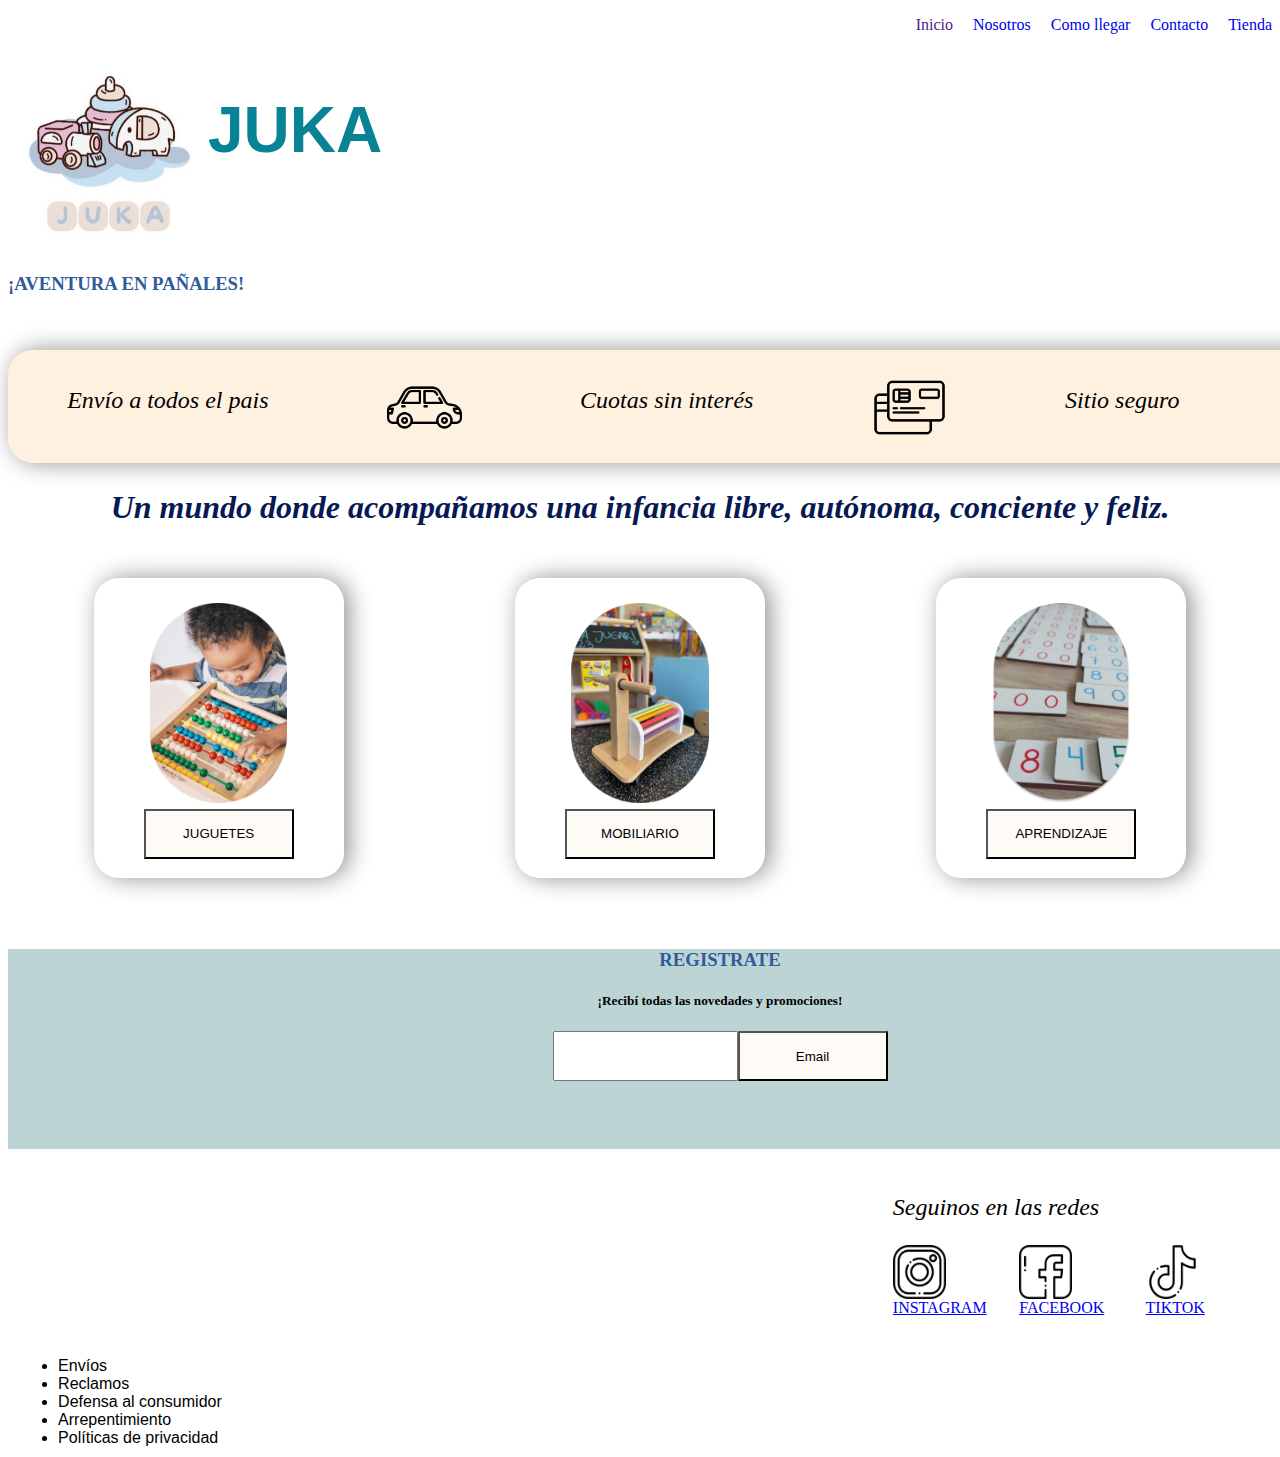
==== commit de445101: "actualizacion-7" ====
--- a/index.html
+++ b/index.html
@@ -9,7 +9,6 @@
     <body>
         <header>
             <nav>
-                <div class="menu">
                     <ul class="navbar">
                         <li>
                             <a href="">Inicio</a>
@@ -27,7 +26,6 @@
                             <a href="./pages/tienda.html">Tienda</a>
                         </li>
                     </ul>
-                </div>
         </nav>
         <section class="grid">
             <h1>
--- a/css/style.css
+++ b/css/style.css
@@ -1,674 +1,568 @@
-*{
-    margin: 5;
-    padding: 0;
-    box-sizing: border-box;
-    flex-wrap: wrap;
-}
-.navbar li a {
-    text-decoration: none;
-}
-.navbar{
+@charset "UTF-8";
+body {
+  background-image: url(../assets/img/Fondo.png);
+  background-repeat: no-repeat;
+  background-size: cover;
+  flex-wrap: wrap; }
+
+header ul {
+  display: flex;
+  flex-direction: row;
+  gap: 1.25rem;
+  list-style-type: none;
+  justify-content: end; }
+
+header a {
+  text-decoration: none; }
+
+header h3 {
+  color: #315B9A; }
+
+main .container-card-1 {
+  width: 18.75rem;
+  height: 21.875rem;
+  border-radius: 1.5625rem;
+  text-align: center;
+  box-shadow: 5px 0px 23px rgba(0, 0, 0, 0.436);
+  margin-block-start: 10%; }
+
+main .borde {
+  background-color: #088395;
+  border: 3px solid #dbe4ed;
+  display: flex;
+  flex-direction: row;
+  justify-content: space-evenly; }
+
+main .ideales {
+  width: 2545px;
+  height: 6.25rem;
+  background-color: rgba(255, 228, 196, 0.521);
+  border-radius: 1.5625rem;
+  display: flex;
+  flex-direction: row;
+  flex-wrap: wrap;
+  justify-content: center;
+  justify-content: space-around;
+  box-shadow: 5px 0px 23px rgba(0, 0, 0, 0.436);
+  padding-top: 1%; }
+  main .ideales img {
+    text-align: center;
+    width: 75px;
+    height: 75px;
+    display: flex; }
+  main .ideales p {
+    color: black;
+    font-size: 150%;
+    font-style: oblique; }
+
+main .parrafo-uno p {
+  color: black;
+  font-size: large; }
+
+main h2 {
+  color: #071952;
+  padding: 100;
+  margin: 200;
+  display: flex;
+  font-size: xx-large;
+  justify-content: center;
+  font-style: oblique; }
+
+main p {
+  color: black;
+  font-size: x-large;
+  justify-content: space-between; }
+
+main h3 {
+  color: #315B9A;
+  padding: 3;
+  display: flex;
+  justify-content: center;
+  text-align: center;
+  margin-block-start: 5%; }
+
+main .registro {
+  width: 2545px;
+  height: 200px;
+  background-color: #bdd4d4;
+  padding: 2; }
+
+main h5 {
+  padding: 0;
+  display: flex;
+  justify-content: center; }
+
+main section article p {
+  color: #071952;
+  font-style: oblique; }
+
+main section article h4 {
+  color: #31568d; }
+
+main section article button {
+  background-color: #fefbf6;
+  height: 50px;
+  width: 150px; }
+
+main section article div h3 {
+  width: 2515px;
+  height: 50px;
+  background-color: rgba(255, 228, 196, 0.336);
+  border-radius: 1.5625rem;
+  align-items: center;
+  justify-content: center;
+  box-shadow: 5px 0px 23px rgba(0, 0, 0, 0.436);
+  color: red; }
+
+main section article div img {
+  clip-path: circle(65%);
+  object-fit: contain;
+  width: 12.5rem;
+  height: 12.5rem; }
+
+main .elementos {
+  display: flex;
+  flex-direction: row;
+  flex-wrap: wrap;
+  justify-content: center;
+  justify-content: space-around; }
+
+section .img1 {
+  clip-path: circle(50%);
+  width: 200px;
+  height: 200px;
+  gap: 1.25rem; }
+
+section .img1 {
+  grid-column-start: 1;
+  grid-column-end: 2;
+  grid-row-start: 1;
+  grid-row-end: 2; }
+
+section h1 {
+  font-family: "Open Sans", sans-serif;
+  font-size: 400%;
+  color: #088395; }
+
+.boton {
+  display: flex;
+  justify-content: center; }
+
+.container-card {
+  width: 15.625rem;
+  height: 18.75rem;
+  border-radius: 1.5625rem;
+  text-align: center;
+  box-shadow: 5px 0px 23px rgba(0, 0, 0, 0.436);
+  margin-block-start: 10%;
+  object-fit: contain; }
+
+.container-card .producto-img {
+  width: 100%;
+  height: 70%;
+  object-fit: contain; }
+
+div img {
+  clip-path: circle(85%);
+  width: 200px;
+  height: 200px;
+  margin-block-start: 10%; }
+
+.dueños-1 {
+  margin-left: 20%;
+  flex-direction: row;
+  flex-wrap: wrap;
+  justify-content: space-between;
+  height: 800px;
+  width: 600px; }
+
+.container-products {
+  display: flex;
+  justify-content: center;
+  justify-content: space-around; }
+
+.navbar {
+  justify-content: end; }
+
+.grid-1 {
+  justify-content: end;
+  align-self: flex-end; }
+
+footer img {
+  justify-content: space-between;
+  align-items: flex-end;
+  justify-content: flex-end; }
+
+footer p {
+  color: black;
+  font-size: x-large;
+  justify-content: space-between;
+  font-style: oblique; }
+
+img {
+  justify-content: space-between;
+  align-items: flex-end;
+  justify-content: flex-end; }
+
+.grid {
+  display: grid;
+  width: 100%;
+  height: 300px;
+  grid-template-columns: repeat(9, 1fr);
+  grid-template-rows: repeat(2, 1fr); }
+
+.img1 {
+  grid-column-start: 1;
+  grid-column-end: 2;
+  grid-row-start: 1;
+  grid-row-end: 2; }
+
+.grid h1 {
+  grid-column-start: 2;
+  grid-column-end: 3;
+  grid-row-start: 1;
+  grid-row-end: 2; }
+
+.grid h3 {
+  grid-column-start: 1;
+  grid-column-end: 3;
+  grid-row-start: 2;
+  grid-row-end: 3; }
+
+.grid-2 {
+  display: grid;
+  width: 100%;
+  height: 300px;
+  grid-template-columns: repeat(10, 1fr);
+  grid-template-rows: repeat(10, 1fr); }
+
+.grid-2 p {
+  grid-column-start: 8;
+  grid-column-end: 10;
+  grid-row-start: 2;
+  grid-row-end: 3; }
+
+.grid-2 .img2 {
+  grid-column-start: 8;
+  grid-column-end: 9;
+  grid-row-start: 3;
+  grid-row-end: 4; }
+
+.grid-2 .img3 {
+  grid-column-start: 9;
+  grid-column-end: 10;
+  grid-row-start: 3;
+  grid-row-end: 4; }
+
+.grid-2 .img4 {
+  grid-column-start: 10;
+  grid-column-end: 11;
+  grid-row-start: 3;
+  grid-row-end: 4; }
+
+.grid-2 .redes-1 {
+  grid-column-start: 8;
+  grid-column-end: 9;
+  grid-row-start: 4;
+  grid-row-end: 5; }
+
+.grid-2 .redes-2 {
+  grid-column-start: 9;
+  grid-column-end: 10;
+  grid-row-start: 4;
+  grid-row-end: 5; }
+
+.grid-2 .redes-3 {
+  grid-column-start: 10;
+  grid-column-end: 11;
+  grid-row-start: 5;
+  grid-row-end: 4; }
+
+.datos {
+  font-family: Arial, Helvetica, sans-serif;
+  margin-left: 2%;
+  grid-column-start: 1;
+  grid-column-end: 5;
+  grid-row-start: 6;
+  grid-row-end: 9; }
+
+.grid ul {
+  grid-column-start: 1;
+  grid-column-end: 2;
+  grid-row-start: 2;
+  grid-row-end: 3; }
+
+@media (max-width: 1440px) {
+  main .registro {
+    width: 89rem; }
+  main .ideales {
+    width: 89rem; }
+  main section article div h3 {
+    width: 89.75rem;
+    justify-content: center; }
+  .mapa {
+    width: 31.25rem;
+    height: 31.25rem;
+    margin-left: 30%; }
+  .direccion {
+    width: 25rem;
+    height: 3.125rem;
+    padding: .125rem .1875rem;
+    box-shadow: 0.4375rem 0rem 1.5625rem rgba(177, 184, 201, 0.699);
+    font-size: medium;
+    border: .0625rem solid;
+    padding: .125rem .3125rem;
+    margin-left: 30%; }
+  .grid {
+    display: grid;
+    width: 25%;
+    grid-template-columns: repeat(2, 1fr);
+    grid-template-rows: repeat(2, 1fr); } }
+
+@media (max-width: 1024px) {
+  main .registro {
+    width: 63.50rem; }
+  main .ideales {
+    width: 1020px; }
+  main .borde {
+    width: 1010px;
+    margin: 0; }
+  main section article div h3 {
+    width: 1010px; }
+  main .container-products {
     display: flex;
-    flex-direction: row;
-    justify-content: end;
-    list-style-type: none;
-    gap: 1.25rem;
-}
-.borde{
-    background-color: #088395;
-    border: 3px solid #dbe4ed;
-    display: flex;
-    flex-direction: row;
-    justify-content: space-evenly;
-}
-p{
-    color: black;
-    font-size: x-large;
+    position: relative;
     justify-content: space-between;
-}
-section h1{
-    font-family: "Open Sans", sans-serif;
-    color:#088395
-}
-h1{
-    font-style: oblique;
-    font-size:400%;
-}
-h3{
-    color: #315B9A;
-}
-body{
-    background-image: url(../assets/img/Fondo.png);
-    background-repeat: no-repeat;
-    background-size: cover;
-    display: flex;
+    flex-direction: column;
+    margin-left: 40%; }
+  .grid-2 p {
+    grid-column-start: 8;
+    grid-column-end: 11; }
+  .grid-2 .img2 {
+    grid-column-start: 8;
+    grid-column-end: 9; }
+  .grid-2 .img3 {
+    grid-column-start: 9;
+    grid-column-end: 10; }
+  .grid-2 .img4 {
+    grid-column-start: 10;
+    grid-column-end: 11; }
+  .grid-2 .redes-1 {
+    grid-column-start: 8;
+    grid-column-end: 9; }
+  .grid-2 .redes-2 {
+    grid-column-start: 9;
+    grid-column-end: 10; }
+  .grid-2 .redes-3 {
+    grid-column-start: 10;
+    grid-column-end: 11; }
+  .mapa {
+    width: 500px;
+    height: 500px;
+    margin-left: 30%; }
+  .direccion {
+    width: 400px;
+    height: 50px;
+    padding: 2px 3px;
+    box-shadow: 7px 0px 25px rgba(177, 184, 201, 0.699);
+    font-size: medium;
+    border: 1px solid;
+    padding: 2px 5px;
+    margin-left: 30%; } }
+
+@media (max-width: 768px) {
+  main section article div h3 {
+    width: 750px; }
+  main .ideales {
+    width: 765px; }
+  main .container-products {
+    width: 768px; }
+  main .registro {
+    width: 765px; }
+  main h2 {
+    width: 768px; }
+  main .borde {
+    width: 750px; }
+    main .borde img {
+      width: 50px;
+      height: 50px; }
+    main .borde p {
+      font-size: small; }
+  main .dueños-1 {
+    margin-left: 11%; }
+  main .container-products {
     flex-direction: row;
     flex-wrap: wrap;
-    font-style:oblique;
-}
-main h2{
-    color: #071952;
-    padding: 100;
-    margin: 200;
-    display: flex;
-    font-size: xx-large;
-    justify-content: center;
-}
-section article h4{
-    color: #31568d;
-}
-h4 button{
-    background-color: #3990c2b4;
-    height: 50px;
-    width: 150px;
-}
-.parrafo-uno p{
-    color: black;
-    font-size: large;
-}
-section article .img1{
-    clip-path: circle(50%);
-    width: 200px;
-    height: 200px;
-    gap: 1.25rem;
-}
-.elementos{
-    display: flex;
-    flex-direction: row;
-    flex-wrap: wrap;
-    justify-content: center;
-    justify-content: space-around;
-}
-div p{
-    font-weight: 900;
-    color:black
-    
-}
-div img{
-    clip-path: circle(85%);
+    margin-left: 0%;
+    justify-content: space-around; }
+  .mapa {
     width: 500px;
     height: 500px;
-    margin-block-start: 10%;
-    
-}
-section article div h3{
-    width:2515px;
+    margin-left: 20%; }
+  .direccion {
+    width: 400px;
     height: 50px;
-    background-color:rgba(255, 228, 196, 0.336); 
+    padding: 2px 3px;
+    box-shadow: 7px 0px 25px rgba(177, 184, 201, 0.699);
+    font-size: medium;
+    border: 1px solid;
+    padding: 2px 5px;
+    margin-left: 20%; } }
+
+@media (max-width: 425px) {
+  main .ideales {
+    width: 420px;
+    height: 70px;
+    flex-direction: column; }
+    main .ideales p {
+      justify-content: center;
+      color: black;
+      font-size: small; }
+    main .ideales img {
+      text-align: center;
+      width: 50px;
+      height: 50px;
+      display: flex; }
+  main h2 {
+    display: flex;
+    justify-content: left;
+    text-align: center; }
+  main .container-products {
+    justify-items: center;
+    flex-direction: column;
+    justify-content: center;
+    justify-content: space-between;
+    flex-wrap: wrap;
+    margin-left: 10%;
+    margin-top: 1%; }
+  main .registro {
+    width: 420px;
+    height: 160px;
+    background-color: #bdd4d4;
+    padding: 0;
+    margin-left: 0; }
+  .nosotros {
+    width: 400px;
+    height: 30px;
+    box-shadow: 7px 0px 25px rgba(87, 127, 214, 0.699);
+    font-size: x-large;
+    text-align: center;
+    justify-content: center; }
+  .text {
+    width: 400px;
+    height: 50px;
+    padding: 2ps 3px;
+    text-align: center;
+    box-shadow: 7px 0px 25px rgba(0, 0, 0, 0.436);
+    font-size: medium;
+    justify-content: center; }
+  .text-1 {
+    width: 400px;
+    height: 50px;
+    padding: 2ps 3px;
+    text-align: center;
+    box-shadow: 7px 0px 25px rgba(87, 125, 214, 0.699);
+    font-size: medium;
+    justify-content: center;
+    margin-top: 5%;
+    border: 1px solid;
+    padding: 2px 5px; }
+  .texto {
+    width: 400px;
+    height: 490px;
+    padding: 2px 5px;
+    border: 1px solid;
+    overflow: hidden;
+    text-align: center;
+    box-shadow: 5px 0px 23px rgba(0, 0, 0, 0.436);
+    margin-block-start: 5%;
+    font-size: large; }
+  .dueños-1 {
+    width: 300px;
+    height: 300px; }
+  .datos {
+    margin-left: 10%;
+    grid-column-start: 1;
+    grid-column-end: 16;
+    grid-row-start: 6;
+    grid-row-end: 9; }
+  section article div h3 {
+    width: 400px;
+    height: 50px;
+    padding: 2px 5px;
+    border: 1px solid;
+    overflow: hidden;
+    text-align: center;
+    box-shadow: 5px 0px 23px rgba(0, 0, 0, 0.436);
+    margin-block-start: 5%;
+    font-size: large; }
+  .container-card-1 {
+    width: 250px;
+    height: 250px;
     border-radius: 1.5625rem;
-    align-items: center;
-    justify-content: center;
+    text-align: center;
     box-shadow: 5px 0px 23px rgba(0, 0, 0, 0.436);
-    color:red
-}
-.section p{
-    color: black;
-    font-size: medium;
-    font-weight: 600;
-}
-.container-card{
-    width: 15.625rem;
-    height: 18.75rem;
-    border-radius: 1.5625rem;
-    text-align: center;
-    box-shadow: 5px 0px 23px rgba(0, 0, 0, 0.436);
-    margin-block-start: 10%;
-    object-fit: contain;
-}
-.container-card .producto-img{
-    width: 100%;
-    height: 70%;
-    object-fit: contain;
-}
-.container-card-1{
-    width: 18.75rem;
-    height: 21.875rem;
-    border-radius: 1.5625rem;
-    text-align: center;
-    box-shadow: 5px 0px 23px rgba(0, 0, 0, 0.436);
-    margin-block-start: 10%;
-}
-section article p{
-    color:#071952 ;
-}
-section article div img{
-    clip-path: circle(65%);
-    object-fit: contain;
-    width: 12.5rem;
-    height: 12.5rem;
-}
-.dueños-1{
-    margin-left: 20%;
-    flex-direction: row;
-    flex-wrap: wrap;
-    justify-content: space-between;
-    height: 800px;
-    width: 600px;
-}
-.container-products{
-    display: flex;
-    justify-content: center;
-    justify-content:space-around;
-}
-.ideales{
-    width:2515px;
-    height: 6.25rem;
-    background-color:rgba(255, 228, 196, 0.521); 
-    border-radius: 1.5625rem;
-    display: flex;
-    flex-direction: row;
-    flex-wrap: wrap;
-    justify-content: center;
-    justify-content: space-around;
-    box-shadow: 5px 0px 23px rgba(0, 0, 0, 0.436);
-}
-.navbar{
-    justify-content: end;
-}
-section.ideales p{
-    color: black;
-    font-size:large;
-}
-section.ideales div img{
-    text-align:center;
-    width: 75px;
-    height: 75px;
-    display: flex;
-}
-.registro{
-    width: 2515px;
-    height: 200px;
-    background-color: rgb(189, 212, 212);
-    padding: 2;
-}
-div h3{
-    padding: 3;
-    display: flex;
-    justify-content: center;
-    text-align: center;
-    margin-block-start: 5%;
-}
-h5{
-    padding: 0;
-    display: flex;
-    justify-content: center;
-}
-.boton{
-    display: flex;
-    justify-content: center;
-}
-.grid-1{
-    justify-content: end;
-    align-self: flex-end;
-}
-footer img{
-    justify-content: space-between;
-    align-items: flex-end;
-    justify-content: flex-end;
-}
-.grid{
+    margin-block-start: 10%; }
+  .elementos img {
+    width: 150px;
+    height: 150px; }
+  .container-products .container-card-1 p {
+    font-size: small; }
+  .grid-2 {
     display: grid;
     width: 100%;
-    height: 300px;
-    grid-template-columns: repeat(9,1fr);
-    grid-template-rows: repeat(2,1fr);
-}
-.img1{
-    grid-column-start:1 ;
-    grid-column-end: 2;
-    grid-row-start: 1;
-    grid-row-end: 2;
-}
-.grid h1{
-    grid-column-start: 2 ;
-    grid-column-end: 3;
-    grid-row-start: 1;
-    grid-row-end: 2;
-}
-.grid h3{
-    grid-column-start:  1;
-    grid-column-end: 3;
-    grid-row-start: 2;
-    grid-row-end: 3;
-}
-.grid-2{
-    display: grid;
-    width: 100%;
-    height: 300px;
-    grid-template-columns: repeat(10,1fr);
-    grid-template-rows: repeat(10,1fr);
-}
-.grid-2 p{
+    height: 200px;
+    grid-template-columns: repeat(9, 1fr);
+    grid-template-rows: repeat(10, 1fr); }
+  .grid-2 p {
+    font-size: medium;
     grid-column-start: 8;
-    grid-column-end: 10;
-    grid-row-start: 2;
-    grid-row-end: 3;
-}
-.grid-2 .img2{
+    grid-column-end: 11;
+    grid-row-start: 4;
+    grid-row-end: 5; }
+  .grid-2 .img2 {
     grid-column-start: 8;
     grid-column-end: 9;
-    grid-row-start: 3;
-    grid-row-end: 4;
-}
-.grid-2 .img3{
+    grid-row-start: 6;
+    grid-row-end: 7; }
+  .grid-2 .img3 {
     grid-column-start: 9;
     grid-column-end: 10;
-    grid-row-start: 3;
-    grid-row-end: 4;
-}
-.grid-2 .img4{
+    grid-row-start: 6;
+    grid-row-end: 7; }
+  .grid-2 .img4 {
     grid-column-start: 10;
     grid-column-end: 11;
-    grid-row-start: 3;
-    grid-row-end: 4;
-}
-.grid-2 .redes-1{
+    grid-row-start: 6;
+    grid-row-end: 7; }
+  .grid-2 .redes-1 {
     grid-column-start: 8;
     grid-column-end: 9;
-    grid-row-start: 4;
-    grid-row-end: 5;
-}
-.grid-2 .redes-2{
+    grid-row-start: 7;
+    grid-row-end: 8; }
+  .grid-2 .redes-2 {
     grid-column-start: 9;
     grid-column-end: 10;
-    grid-row-start: 4;
-    grid-row-end: 5;
-}
-.grid-2 .redes-3{
+    grid-row-start: 8;
+    grid-row-end: 7; }
+  .grid-2 .redes-3 {
     grid-column-start: 10;
     grid-column-end: 11;
-    grid-row-start: 5;
-    grid-row-end: 4;
-}
-.datos{
-    font-family:Arial, Helvetica, sans-serif;
-    margin-left: 2%;
-    grid-column-start: 1 ;
-    grid-column-end: 5;
-    grid-row-start: 6;
-    grid-row-end: 9;
-}
-.grid ul{
-    grid-column-start: 1 ;
-    grid-column-end: 2;
-    grid-row-start: 2;
-    grid-row-end: 3;
-}
-@media (max-width:1440px){
-    .registro{
-        width: 1436px;
-    }
-    .ideales{
-        width: 1436px;px;
-    }
-    section article div h3{
-        width: 1436px;px;
-    }
-    .mapa{
-        width: 500px;
-        height: 500px;
-        margin-left: 30%;
-    }
-    .direccion{
-        width: 400px;
-        height: 50px;
-        padding: 2px 3px;
-        box-shadow: 7px 0px 25px rgba(177, 184, 201, 0.699);
-        font-size: medium;
-        border: 1px solid;
-        padding: 2px 5px;
-        margin-left: 30%;
-    }
-}
-@media (max-width:1024px){
-    .registro{
-        width: 1020px;
-    }
-    .ideales{
-        width: 1020px;
-    }
-    .borde{
-        width: 1020px;
-    }
-        .grid-2 p{
-            grid-column-start: 8;
-            grid-column-end: 11;
-        }
-        .grid-2 .img2{
-            grid-column-start: 8;
-            grid-column-end: 9;
-        }
-        .grid-2 .img3{
-            grid-column-start: 9;
-            grid-column-end: 10;
-        }
-        .grid-2 .img4{
-            grid-column-start: 10;
-            grid-column-end: 11;
-        }
-        .grid-2 .redes-1{
-            grid-column-start: 8;
-            grid-column-end: 9;
-        }
-        .grid-2 .redes-2{
-            grid-column-start: 9;
-            grid-column-end: 10;
-        }
-        .grid-2 .redes-3{
-            grid-column-start: 10;
-            grid-column-end: 11;
-        }
-        section article div h3{
-            width: 1020px;
-        }
-        .mapa{
-            width: 500px;
-            height: 500px;
-            margin-left: 30%;
-        }
-        .direccion{
-            width: 400px;
-            height: 50px;
-            padding: 2px 3px;
-            box-shadow: 7px 0px 25px rgba(177, 184, 201, 0.699);
-            font-size: medium;
-            border: 1px solid;
-            padding: 2px 5px;
-            margin-left: 30%;
-        }
-    }
-@media(max-width:768px){
-    .navbar{
-        font-family: sans-serif;
-    }
-    .ideales{
-        width: 768px;
-    }
-    .container-products{
-        width: 768px;
-    }
-    .registro{
-        width: 768px;
-    }
-    h2{
-        width: 768px;
-    }
-    .borde{
-        width: 768px;
-    }
-    .dueños-1{
-        margin-left: 11%;
-    }
-    .mapa{
-        width: 500px;
-        height: 500px;
-        margin-left: 20%;
-    }
-    .direccion{
-        width: 400px;
-        height: 50px;
-        padding: 2px 3px;
-        box-shadow: 7px 0px 25px rgba(177, 184, 201, 0.699);
-        font-size: medium;
-        border: 1px solid;
-        padding: 2px 5px;
-        margin-left: 20%;
-    }
-}
-@media(max-width: 425px){
-    .ideales{
-        width: 425px;
-        height: 70px;
-        flex-direction: column;
-    }
-    main h2{
-        display: flex;
-        justify-content: left;
-        text-align: center;
-    }
-    section.ideales p{
-        justify-content: center;
-        color: black;
-        font-size:small;
-    }
-    section.ideales div img{
-        text-align:center;
-        width: 50px;
-        height: 50px;
-        display: flex;
-    }
-    .nosotros{
-        width: 400px;
-        height: 30px;
-        box-shadow: 7px 0px 25px rgba(87, 127, 214, 0.699);
-        font-size: x-large;
-        text-align: center;
-        justify-content: center;
-    }
-    .text{
-        width: 400px;
-        height: 50px;
-        padding: 2ps 3px;
-        text-align: center;
-        box-shadow: 7px 0px 25px rgba(0, 0, 0, 0.436);
-        font-size: medium;
-        justify-content: center;
-    }
-    .text-1{
-        width: 400px;
-        height: 50px;
-        padding: 2ps 3px;
-        text-align: center;
-        box-shadow: 7px 0px 25px rgba(87, 125, 214, 0.699);
-        font-size: medium;
-        justify-content: center;
-        margin-top: 5%;
-        border: 1px solid;
-        padding: 2px 5px;
-    }
-    .container-products{
-        justify-items: center;
-        flex-direction: column;
-        justify-content: center;
-        justify-content: space-between;
-        margin-left: 10%;
-        margin-block: 0%;
-        margin-bottom: 8%;
-    }
-    .texto{
-        width: 400px;
-        height: 490px;
-        padding: 2px 5px;
-        border: 1px solid;
-        overflow: hidden;
-        text-align:center;
-        box-shadow: 5px 0px 23px rgba(0, 0, 0, 0.436);
-        margin-block-start: 5%;
-        font-size: large;
-    }
-    .dueños-1{
-        width: 300px;
-        height: 300px;
-    }
-    .registro{
-        width: 420px;
-        height: 160px;
-        background-color: rgb(189, 212, 212);
-        padding: 0;
-        margin-left: 0;
-    }
-    .datos{
-        margin-left: 10%;
-        grid-column-start: 1 ;
-        grid-column-end: 16;
-        grid-row-start: 6;
-        grid-row-end: 9;
-    }
-    section article div h3{
-        width: 400px;
-        height: 50px;
-        padding: 2px 5px;
-        border: 1px solid;
-        overflow: hidden;
-        text-align:center;
-        box-shadow: 5px 0px 23px rgba(0, 0, 0, 0.436);
-        margin-block-start: 5%;
-        font-size: large;
-    }
-    .container-card-1{
-        width: 250px;
-        height: 250px;
-        border-radius: 1.5625rem;
-        text-align: center;
-        box-shadow: 5px 0px 23px rgba(0, 0, 0, 0.436);
-        margin-block-start: 10%;
-    }
-    .elementos img{
-        width: 150px;
-        height: 150px;
-    }
-    .container-products .container-card-1 p{
-        font-size: small;
-    } 
-    .grid-2{
-        display: grid;
-        width: 100%;
-        height: 200px;
-        grid-template-columns: repeat(9,1fr);
-        grid-template-rows: repeat(10,1fr);
-    }
-    .grid-2 p{
-        font-size: medium;
-        grid-column-start: 8;
-        grid-column-end: 11;
-        grid-row-start: 4;
-        grid-row-end: 5;
-    }
-    .grid-2 .img2{
-        grid-column-start: 8;
-        grid-column-end: 9;
-        grid-row-start: 6;
-        grid-row-end: 7;
-    }
-    .grid-2 .img3{
-        grid-column-start: 9 ;
-        grid-column-end: 10;
-        grid-row-start: 6;
-        grid-row-end: 7;
-    }
-    .grid-2 .img4{
-        grid-column-start: 10;
-        grid-column-end: 11;
-        grid-row-start: 6;
-        grid-row-end: 7;
-    }
-    .grid-2 .redes-1{
-        grid-column-start: 8;
-        grid-column-end: 9;
-        grid-row-start: 7;
-        grid-row-end: 8;
-    }
-    .grid-2 .redes-2{
-        grid-column-start: 9;
-        grid-column-end: 10;
-        grid-row-start: 8;
-        grid-row-end: 7;
-    }
-    .grid-2 .redes-3{
-        grid-column-start: 10 ;
-        grid-column-end: 11;
-        grid-row-start: 7;
-        grid-row-end: 8;
-    }
-    .direccion{
-        width: 350px;
-        height: 50px;
-        padding: 2px 3px;
-        box-shadow: 7px 0px 25px rgba(177, 184, 201, 0.699);
-        font-size: medium;
-        border: 1px solid;
-        padding: 2px 5px;
-        margin-left: 5%;
-    }
-    .borde{
-        width: 415px;
-        justify-content:space-around;
-    }
-    .mapa{
-        width: 350px;
-        height: 350px;
-        margin-left: 5%;
-    }
-}
-@media(max-width: 375px){
-    .navbar{
-        font-size: xx-small;
-        justify-content: left;
-    }
-    section article .img1{
-        clip-path: circle(50%);
-        width: 100px;
-        height: 100px;
-        gap: 1.25rem;
-    }
-    .grid h1{
-        font-size: 300%;
-        font-style: oblique;
-    }
-    .grid{
-        display: grid;
-        width: 100%;
-        height: 180px;
-    }
-    .grid h3{
-        font-size: large;
-            grid-column-start:  1;
-            grid-column-end: 3;
-            grid-row-start: 2;
-            grid-row-end: 3;
-        }
-        .datos{
-            font-size: small;
-            margin-left: 0;
-        }
-        .ideales{
-            width: 375px;
-            height: 70px;
-            flex-direction: column;
-        }
-        section.ideales p{
-            justify-content: center;
-            color: black;
-            font-size:x-small;
-        }
-        section.ideales div img{
-            width: 50px;
-            height: 50px;
-        }
-        .text-1{
-            width: 365px;
-    }
-    .text{
-        width: 365px;
-    }
-    .nosotros{
-        width: 365px;
-    }
-    .texto{
-        width: 365px;
-    }
-    .mapa{
-        width: 300px;
-        height: 300px;
-    }
-    .direccion{
-        width: 300px;
-        height: 50px;
-    }
-    .borde{
-        width: 365px;
-    }
-    section article div h3{
-        width: 365px;
-    }
-    }
+    grid-row-start: 7;
+    grid-row-end: 8; }
+  .direccion {
+    width: 350px;
+    height: 50px;
+    padding: 2px 3px;
+    box-shadow: 7px 0px 25px rgba(177, 184, 201, 0.699);
+    font-size: medium;
+    border: 1px solid;
+    padding: 2px 5px;
+    margin-left: 5%; }
+  .borde {
+    width: 415px;
+    justify-content: space-around; }
+  .mapa {
+    width: 350px;
+    height: 350px;
+    margin-left: 5%; } }
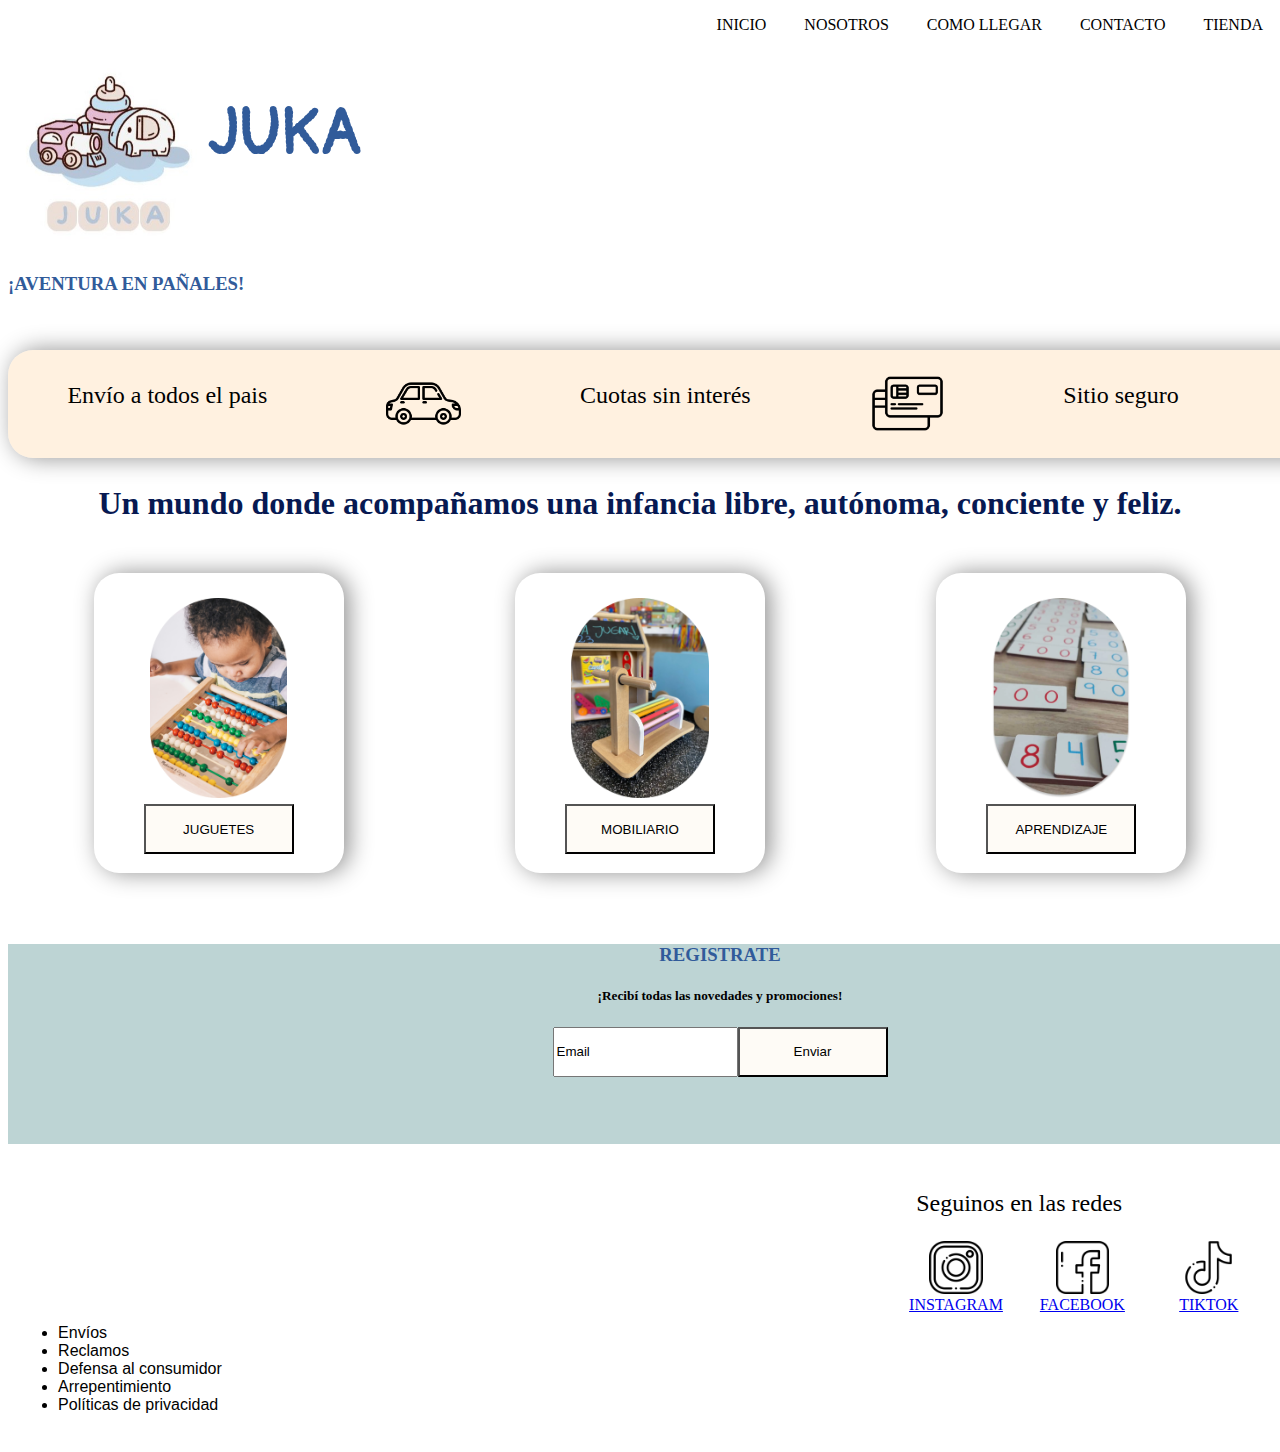
==== commit 53923983: "actualizacin-15" ====
--- a/index.html
+++ b/index.html
@@ -104,9 +104,9 @@
                             </h5>
                             <section>
                                 <article class="boton">
-                                    <input type="Email" value="">
+                                    <input type="Email" value="Email">
                                     <button>
-                                        Email
+                                        Enviar
                                     </button> 
                                 </section>
         </article>
--- a/css/style.css
+++ b/css/style.css
@@ -1,9 +1,13 @@
 @charset "UTF-8";
+@import url("https://fonts.googleapis.com/css2?family=Pangolin&display=swap");
 body {
   background-image: url(../assets/img/Fondo.png);
   background-repeat: no-repeat;
   background-size: cover;
   flex-wrap: wrap; }
+
+header .navbar li a:hover {
+  background: #8bb8e6; }
 
 header ul {
   display: flex;
@@ -13,10 +17,21 @@
   justify-content: end; }
 
 header a {
-  text-decoration: none; }
+  color: #000000;
+  text-decoration: none;
+  text-transform: uppercase;
+  padding: 4px 9px; }
 
 header h3 {
   color: #315B9A; }
+
+header h3:hover {
+  transform: scale(1.1);
+  margin-left: 15px; }
+
+main .ideales div img:hover {
+  filter: drop-shadow(2px 2px 10px);
+  transform: scale(1.2); }
 
 main .container-card-1 {
   width: 18.75rem;
@@ -27,11 +42,12 @@
   margin-block-start: 10%; }
 
 main .borde {
-  background-color: #088395;
+  background-color: #bdd4d4;
   border: 3px solid #dbe4ed;
   display: flex;
   flex-direction: row;
-  justify-content: space-evenly; }
+  justify-content: space-between;
+  padding: 8px; }
 
 main .ideales {
   width: 2545px;
@@ -44,7 +60,7 @@
   justify-content: center;
   justify-content: space-around;
   box-shadow: 5px 0px 23px rgba(0, 0, 0, 0.436);
-  padding-top: 1%; }
+  padding-top: 8px; }
   main .ideales img {
     text-align: center;
     width: 75px;
@@ -52,8 +68,7 @@
     display: flex; }
   main .ideales p {
     color: black;
-    font-size: 150%;
-    font-style: oblique; }
+    font-size: 150%; }
 
 main .parrafo-uno p {
   color: black;
@@ -65,8 +80,7 @@
   margin: 200;
   display: flex;
   font-size: xx-large;
-  justify-content: center;
-  font-style: oblique; }
+  justify-content: center; }
 
 main p {
   color: black;
@@ -93,8 +107,7 @@
   justify-content: center; }
 
 main section article p {
-  color: #071952;
-  font-style: oblique; }
+  color: #071952; }
 
 main section article h4 {
   color: #31568d; }
@@ -140,9 +153,9 @@
   grid-row-end: 2; }
 
 section h1 {
-  font-family: "Open Sans", sans-serif;
+  font-family: "Pangolin", cursive;
   font-size: 400%;
-  color: #088395; }
+  color: #315B9A; }
 
 .boton {
   display: flex;
@@ -188,6 +201,9 @@
   justify-content: end;
   align-self: flex-end; }
 
+footer img:hover {
+  transform: scale(1.1); }
+
 footer img {
   justify-content: space-between;
   align-items: flex-end;
@@ -196,8 +212,7 @@
 footer p {
   color: black;
   font-size: x-large;
-  justify-content: space-between;
-  font-style: oblique; }
+  justify-content: space-between; }
 
 img {
   justify-content: space-between;
@@ -206,9 +221,9 @@
 
 .grid {
   display: grid;
-  width: 100%;
+  width: 150px;
   height: 300px;
-  grid-template-columns: repeat(9, 1fr);
+  grid-template-columns: repeat(2, 1fr);
   grid-template-rows: repeat(2, 1fr); }
 
 .img1 {
@@ -234,7 +249,9 @@
   width: 100%;
   height: 300px;
   grid-template-columns: repeat(10, 1fr);
-  grid-template-rows: repeat(10, 1fr); }
+  grid-template-rows: repeat(10, 1fr);
+  align-items: center;
+  justify-items: center; }
 
 .grid-2 p {
   grid-column-start: 8;
@@ -284,13 +301,8 @@
   grid-column-start: 1;
   grid-column-end: 5;
   grid-row-start: 6;
-  grid-row-end: 9; }
-
-.grid ul {
-  grid-column-start: 1;
-  grid-column-end: 2;
-  grid-row-start: 2;
-  grid-row-end: 3; }
+  grid-row-end: 9;
+  justify-self: left; }
 
 @media (max-width: 1440px) {
   main .registro {
@@ -325,7 +337,9 @@
   main .ideales {
     width: 1020px; }
   main .borde {
-    width: 1010px;
+    display: flex;
+    flex-direction: column;
+    width: 1000px;
     margin: 0; }
   main section article div h3 {
     width: 1010px; }
@@ -334,7 +348,7 @@
     position: relative;
     justify-content: space-between;
     flex-direction: column;
-    margin-left: 40%; }
+    margin-left: 30%; }
   .grid-2 p {
     grid-column-start: 8;
     grid-column-end: 11; }
@@ -375,26 +389,25 @@
     width: 750px; }
   main .ideales {
     width: 765px; }
-  main .container-products {
-    width: 768px; }
   main .registro {
-    width: 765px; }
+    width: 745px; }
   main h2 {
     width: 768px; }
   main .borde {
-    width: 750px; }
+    width: 715px; }
     main .borde img {
-      width: 50px;
-      height: 50px; }
+      width: 45px;
+      height: 45px; }
     main .borde p {
-      font-size: small; }
+      font-size: large; }
   main .dueños-1 {
     margin-left: 11%; }
   main .container-products {
     flex-direction: row;
     flex-wrap: wrap;
     margin-left: 0%;
-    justify-content: space-around; }
+    justify-content: space-around;
+    gap: .0938rem; }
   .mapa {
     width: 500px;
     height: 500px;
@@ -407,9 +420,62 @@
     font-size: medium;
     border: 1px solid;
     padding: 2px 5px;
-    margin-left: 20%; } }
+    margin-left: 20%; }
+  .grid-2 .redes-1 {
+    margin-inline: 15px; }
+  .grid-2 .redes-2 {
+    margin-inline: 15px; }
+  .grid-2 .redes-3 {
+    margin-inline: 15px; } }
 
 @media (max-width: 425px) {
+  header .navbar {
+    font-size: x-small; }
+  header .img1 {
+    clip-path: circle(50%);
+    width: 100px;
+    height: 100px;
+    gap: 1.25rem; }
+  header h1 {
+    font-size: 43px; }
+  header .grid {
+    display: grid;
+    width: 200px;
+    height: 200px;
+    grid-template-columns: repeat(2, 1fr);
+    grid-template-rows: repeat(2, 1fr); }
+  header h3 {
+    grid-column-start: 1;
+    grid-column-end: 4; }
+  main .direccion {
+    width: 350px;
+    height: 50px;
+    padding: 2px 3px;
+    box-shadow: 7px 0px 25px rgba(177, 184, 201, 0.699);
+    font-size: medium;
+    border: 1px solid;
+    padding: 2px 5px;
+    margin-left: 5%; }
+  main .mapa {
+    width: 350px;
+    height: 350px;
+    margin-left: 5%; }
+  main .container-card {
+    width: 200px;
+    height: 250px;
+    margin-top: 10px; }
+    main .container-card h4 button {
+      width: 110px;
+      height: 50px; }
+  main .producto-img img {
+    width: 170px;
+    height: 170px; }
+  main h2 {
+    width: 400px;
+    height: 30px;
+    box-shadow: 7px 0px 25px rgba(87, 127, 214, 0.699);
+    font-size: x-large;
+    justify-content: center; }
   main .ideales {
     width: 420px;
     height: 70px;
@@ -423,32 +489,57 @@
       width: 50px;
       height: 50px;
       display: flex; }
-  main h2 {
+  main .borde {
     display: flex;
-    justify-content: left;
-    text-align: center; }
+    flex-wrap: wrap;
+    flex-direction: column;
+    justify-content: space-around;
+    width: 390px;
+    margin-left: 0%; }
+    main .borde p {
+      font-size: medium; }
+    main .borde img {
+      width: 30px;
+      height: 30px;
+      margin-top: 5px; }
+  main section article div h3 {
+    width: 400px;
+    height: 50px;
+    padding: 2px 5px;
+    border: 1px solid;
+    overflow: hidden;
+    text-align: center;
+    box-shadow: 5px 0px 23px rgba(0, 0, 0, 0.436);
+    margin-block-start: 5%;
+    font-size: large; }
   main .container-products {
+    flex-direction: column;
+    flex-wrap: wrap;
+    margin-left: 0%;
+    justify-content: space-around;
     justify-items: center;
-    flex-direction: column;
-    justify-content: center;
-    justify-content: space-between;
-    flex-wrap: wrap;
-    margin-left: 10%;
-    margin-top: 1%; }
+    padding-left: 100px;
+    padding-right: 0; }
+  main .container-card-1 {
+    width: 200px;
+    height: 250px;
+    margin-top: 10px; }
+    main .container-card-1 p {
+      font-size: 16px; }
   main .registro {
-    width: 420px;
+    width: 415px;
     height: 160px;
     background-color: #bdd4d4;
     padding: 0;
     margin-left: 0; }
-  .nosotros {
+  main .nosotros {
     width: 400px;
     height: 30px;
     box-shadow: 7px 0px 25px rgba(87, 127, 214, 0.699);
     font-size: x-large;
     text-align: center;
     justify-content: center; }
-  .text {
+  main .text {
     width: 400px;
     height: 50px;
     padding: 2ps 3px;
@@ -456,8 +547,8 @@
     box-shadow: 7px 0px 25px rgba(0, 0, 0, 0.436);
     font-size: medium;
     justify-content: center; }
-  .text-1 {
-    width: 400px;
+  main .text-1 {
+    width: 350px;
     height: 50px;
     padding: 2ps 3px;
     text-align: center;
@@ -466,8 +557,9 @@
     justify-content: center;
     margin-top: 5%;
     border: 1px solid;
-    padding: 2px 5px; }
-  .texto {
+    padding: 2px 5px;
+    margin-left: 20px; }
+  main .texto {
     width: 400px;
     height: 490px;
     padding: 2px 5px;
@@ -477,92 +569,298 @@
     box-shadow: 5px 0px 23px rgba(0, 0, 0, 0.436);
     margin-block-start: 5%;
     font-size: large; }
-  .dueños-1 {
+  main .dueños-1 {
     width: 300px;
     height: 300px; }
-  .datos {
-    margin-left: 10%;
-    grid-column-start: 1;
-    grid-column-end: 16;
-    grid-row-start: 6;
-    grid-row-end: 9; }
-  section article div h3 {
-    width: 400px;
-    height: 50px;
-    padding: 2px 5px;
-    border: 1px solid;
-    overflow: hidden;
-    text-align: center;
-    box-shadow: 5px 0px 23px rgba(0, 0, 0, 0.436);
-    margin-block-start: 5%;
-    font-size: large; }
-  .container-card-1 {
-    width: 250px;
-    height: 250px;
-    border-radius: 1.5625rem;
-    text-align: center;
-    box-shadow: 5px 0px 23px rgba(0, 0, 0, 0.436);
-    margin-block-start: 10%; }
-  .elementos img {
+  main .elementos img {
     width: 150px;
     height: 150px; }
-  .container-products .container-card-1 p {
-    font-size: small; }
   .grid-2 {
     display: grid;
-    width: 100%;
-    height: 200px;
+    height: 150px;
     grid-template-columns: repeat(9, 1fr);
-    grid-template-rows: repeat(10, 1fr); }
+    grid-template-rows: repeat(5, 1fr); }
+  .datos {
+    font-size: x-small;
+    grid-column-start: 0;
+    grid-column-end: 7;
+    grid-row-start: 1;
+    grid-row-end: 4;
+    padding-top: 5px;
+    list-style-type: none;
+    padding-left: 0; }
   .grid-2 p {
-    font-size: medium;
-    grid-column-start: 8;
-    grid-column-end: 11;
+    font-size: large;
+    grid-column-start: 6;
+    grid-column-end: 9;
     grid-row-start: 4;
     grid-row-end: 5; }
   .grid-2 .img2 {
+    width: 20px;
+    height: 20px;
+    grid-column-start: 6;
+    grid-column-end: 7;
+    grid-row-start: 5;
+    grid-row-end: 6; }
+  .grid-2 .img3 {
+    width: 20px;
+    height: 20px;
+    grid-column-start: 7;
+    grid-column-end: 8;
+    grid-row-start: 5;
+    grid-row-end: 6; }
+  .grid-2 .img4 {
+    width: 20px;
+    height: 20px;
+    grid-column-start: 8;
+    grid-column-end: 9;
+    grid-row-start: 5;
+    grid-row-end: 6; }
+  .grid-2 .redes-1 {
+    font-size: x-small;
+    grid-column-start: 6;
+    grid-column-end: 7;
+    grid-row-start: 6;
+    grid-row-end: 7;
+    margin-inline: 10px; }
+  .grid-2 .redes-2 {
+    font-size: x-small;
+    grid-column-start: 7;
+    grid-column-end: 8;
+    grid-row-start: 6;
+    grid-row-end: 7;
+    margin-inline: 10px; }
+  .grid-2 .redes-3 {
+    font-size: x-small;
     grid-column-start: 8;
     grid-column-end: 9;
     grid-row-start: 6;
-    grid-row-end: 7; }
-  .grid-2 .img3 {
+    grid-row-end: 7;
+    margin-inline: 10px; } }
+
+@media (max-width: 375px) {
+  header .navbar {
+    display: flex;
+    flex-direction: row;
+    font-size: x-small;
+    list-style-type: none;
+    justify-content: end;
+    margin-left: 250px;
+    gap: 7px; }
+  main h2 {
+    width: 22.5rem; }
+  main section article div h3 {
+    width: 21.875rem; }
+  main .ideales {
+    width: 355px;
+    height: 70px;
+    flex-direction: column; }
+    main .ideales p {
+      justify-content: center;
+      color: black;
+      font-size: x-small;
+      margin-left: .5rem; }
+    main .ideales img {
+      text-align: center;
+      width: 40px;
+      height: 40px;
+      display: flex;
+      flex-wrap: wrap;
+      margin-right: .0625rem; }
+  main .text-1 {
+    width: 345px;
+    height: 50px;
+    box-shadow: 7px 0px 25px rgba(87, 125, 214, 0.699);
+    font-size: medium;
+    justify-content: center;
+    margin-top: .5625rem;
+    border: 1px solid;
+    margin-left: .0625rem; }
+  main .text {
+    width: 360px; }
+  main .nosotros {
+    width: 360px; }
+  main .texto {
+    width: 350px;
+    height: 530px; }
+  main .registro {
+    width: 365px;
+    height: 160px;
+    background-color: #bdd4d4; }
+    main .registro .boton button {
+      width: 90px;
+      height: 35px; }
+  main .mapa {
+    width: 325px;
+    height: 325px;
+    margin-left: 10px; }
+  main .direccion {
+    width: 300px;
+    height: 50px;
+    padding: 2px 3px;
+    box-shadow: 7px 0px 25px rgba(177, 184, 201, 0.699);
+    font-size: medium;
+    border: 1px solid;
+    padding: 2px 5px;
+    margin-left: 10px; }
+  main .borde {
+    flex-wrap: wrap;
+    width: 345px;
+    justify-content: space-around; }
+  footer .grid-2 {
+    width: 300px; }
+  footer .grid-2 p {
+    font-size: medium; }
+  footer .grid-2 .redes-1 {
+    font-size: x-small;
+    margin-inline: 15px; }
+  footer .grid-2 .redes-2 {
+    font-size: x-small;
+    margin-inline: 15px; }
+  footer .grid-2 .redes-3 {
+    font-size: x-small;
+    margin-inline: 15px; }
+  footer .grid-2 .img2 {
+    width: 25px;
+    height: 25px; }
+  footer .grid-2 .img3 {
+    width: 25px;
+    height: 25px; }
+  footer .grid-2 .img4 {
+    width: 25px;
+    height: 25px; }
+  footer .datos {
+    margin-top: 25px; }
+    footer .datos li {
+      font-size: x-small;
+      justify-self: left;
+      margin-top: 3px; } }
+
+@media (max-width: 320px) {
+  header .navbar {
+    font-size: xx-small;
+    display: flex;
+    flex-direction: row;
+    list-style-type: none;
+    justify-content: end;
+    margin-left: 250px;
+    gap: 7px; }
+  main .ideales {
+    width: 300px;
+    height: 70px;
+    flex-direction: column; }
+    main .ideales p {
+      justify-content: center;
+      color: black;
+      font-size: xx-small;
+      margin-left: 4px; }
+    main .ideales img {
+      text-align: center;
+      width: 30px;
+      height: 30px;
+      justify-items: center;
+      margin-bottom: 10px;
+      display: flex;
+      flex-wrap: wrap; }
+  main h2 {
+    width: 310px; }
+  main .container-products {
+    padding-left: 3.125rem; }
+  main section article div h3 {
+    width: 300px; }
+  main .text-1 {
+    width: 270px;
+    height: 50px;
+    margin-left: 2px; }
+  main .text {
+    width: 300px; }
+  main .nosotros {
+    width: 300px; }
+  main .texto {
+    width: 285px;
+    height: 670px; }
+  main .dueños-1 {
+    margin-left: 2px; }
+  main .registro {
+    width: 300px;
+    height: 160px;
+    background-color: #bdd4d4; }
+    main .registro .boton button {
+      width: 90px;
+      height: 35px; }
+  main .mapa {
+    width: 290px;
+    height: 325px;
+    margin-left: 10px; }
+  main .direccion {
+    width: 280px;
+    height: 50px;
+    padding: 2px 3px;
+    box-shadow: 7px 0px 25px rgba(177, 184, 201, 0.699);
+    font-size: medium;
+    border: 1px solid;
+    padding: 2px 5px;
+    margin-left: 10px; }
+  main .borde {
+    flex-wrap: wrap;
+    width: 280px;
+    justify-content: space-around; }
+  .grid-2 {
+    width: 300px;
+    height: 250px;
+    grid-template-columns: repeat(10, 1fr);
+    grid-template-rows: repeat(8, 1fr); }
+  .grid-2 p {
+    font-size: medium;
+    grid-column-start: 7;
+    grid-column-end: 10;
+    grid-row-start: 1;
+    grid-row-end: 2; }
+  .grid-2 .redes-1 {
+    font-size: x-small;
+    margin-inline: 10px;
+    grid-column-start: 7;
+    grid-column-end: 8;
+    grid-row-start: 3;
+    grid-row-end: 4; }
+  .grid-2 .redes-2 {
+    font-size: x-small;
+    margin-inline: 10px;
+    grid-column-start: 8;
+    grid-column-end: 9;
+    grid-row-start: 3;
+    grid-row-end: 4; }
+  .grid-2 .redes-3 {
+    font-size: x-small;
+    margin-inline: 10px;
     grid-column-start: 9;
     grid-column-end: 10;
-    grid-row-start: 6;
-    grid-row-end: 7; }
-  .grid-2 .img4 {
-    grid-column-start: 10;
-    grid-column-end: 11;
-    grid-row-start: 6;
-    grid-row-end: 7; }
-  .grid-2 .redes-1 {
+    grid-row-start: 3;
+    grid-row-end: 4; }
+  .grid-2 .img2 {
+    width: 20px;
+    height: 20px;
+    grid-column-start: 7;
+    grid-column-end: 8;
+    grid-row-start: 2;
+    grid-row-end: 3; }
+  .grid-2 .img3 {
+    width: 20px;
+    height: 20px;
     grid-column-start: 8;
     grid-column-end: 9;
-    grid-row-start: 7;
-    grid-row-end: 8; }
-  .grid-2 .redes-2 {
+    grid-row-start: 2;
+    grid-row-end: 3; }
+  .grid-2 .img4 {
+    width: 20px;
+    height: 20px;
     grid-column-start: 9;
     grid-column-end: 10;
-    grid-row-start: 8;
-    grid-row-end: 7; }
-  .grid-2 .redes-3 {
-    grid-column-start: 10;
-    grid-column-end: 11;
-    grid-row-start: 7;
-    grid-row-end: 8; }
-  .direccion {
-    width: 350px;
-    height: 50px;
-    padding: 2px 3px;
-    box-shadow: 7px 0px 25px rgba(177, 184, 201, 0.699);
-    font-size: medium;
-    border: 1px solid;
-    padding: 2px 5px;
-    margin-left: 5%; }
-  .borde {
-    width: 415px;
-    justify-content: space-around; }
-  .mapa {
-    width: 350px;
-    height: 350px;
-    margin-left: 5%; } }
+    grid-row-start: 2;
+    grid-row-end: 3; }
+  .datos {
+    list-style-type: none;
+    padding-left: 0;
+    grid-row-start: 5;
+    grid-row-end: 8;
+    grid-column-end: 8; } }
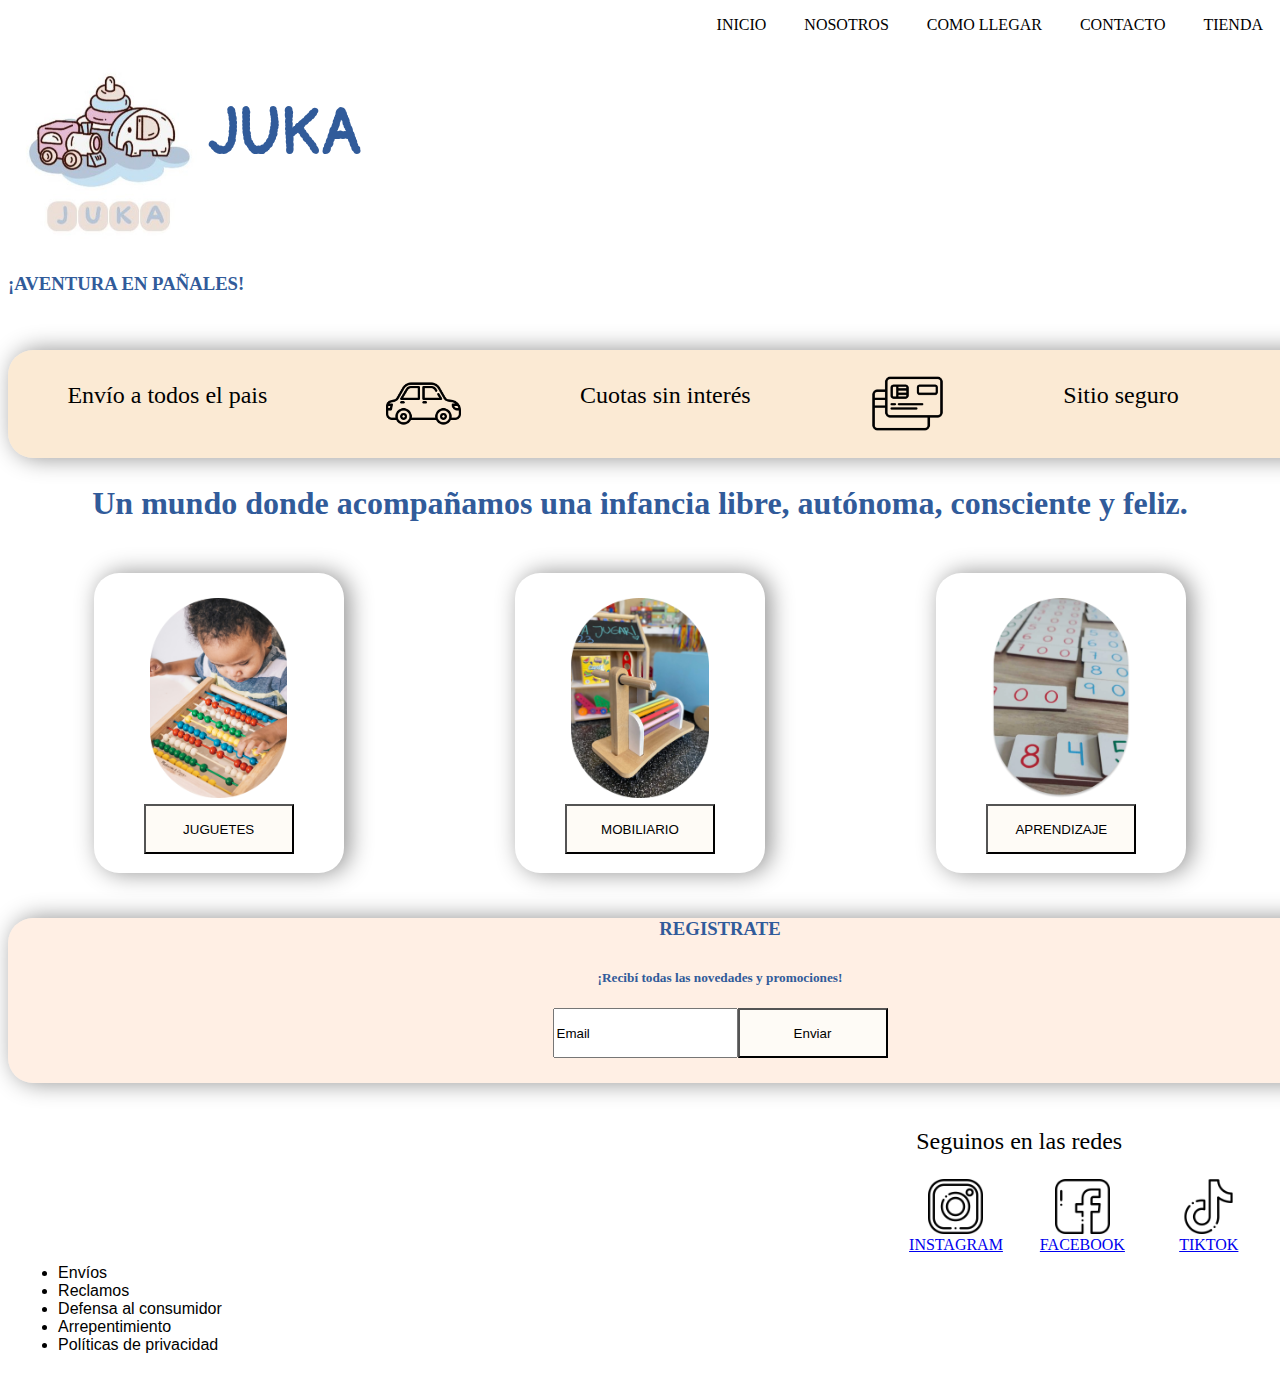
==== commit 3f003d80: "actualizacion-16" ====
--- a/index.html
+++ b/index.html
@@ -3,7 +3,22 @@
     <head>
         <meta charset="UTF-8">
         <meta name="viewport" content="width=device-width, initial-scale=1.0">
+        <meta name="description" content="Juguetes de madera, material didáctico y mobiliario estilo Montessori.">
+        
+        <meta property="og:title" content=JUKA>
+        <meta property="og:site_name" content=juka>
+        <meta property="og:url" content=www.juka.com.ar>
+        <meta property="og:description" content=Venta de juegos y juguetes estilo Montessori>
+        <meta property="og:type" content=website>
+        <meta property="og:image" content=https://delfinadevoto.github.io/JUKA/assets/img/LOGO.jpeg>
+        
+        <meta name="author" content="Delfina Devoto">
+        <meta name="copyright" content="Juka">
+        <meta name="robots" content="index, follow"> 
+
         <title>JUKA</title>
+
+        <link rel="icon" href="./assets/img/LOGO.ico.ico" type="logo">
         <link rel="stylesheet" href="./css/style.css">
     </head>
     <body>
@@ -32,7 +47,7 @@
                 JUKA
             </h1>
             <article>
-                <img class="img1" src="./assets/img/LOGO.jpeg" height="312.5rem" width="312.5rem" alt="Logo del sitio">
+                <img class="img1" src="./assets/img/LOGO.jpeg" alt="Logo del sitio">
             </article>
             <h3>
             ¡AVENTURA EN PAÑALES!
@@ -61,7 +76,7 @@
                 </div>
         </section>
             <h2 class="text-1">
-                Un mundo donde acompañamos una infancia libre, autónoma, conciente y feliz.
+                Un mundo donde acompañamos una infancia libre, autónoma, consciente y feliz.
             </h2>
             <section class="container-products">
                 <article>
@@ -116,11 +131,11 @@
         <p>
             Seguinos en las redes
         </p>
-        <img class="img2" src="./assets/img/Instagram.png" height="53.125rem" width="53.125rem" alt="logo de instagram">     
+        <img class="img2" src="./assets/img/Instagram.png" alt="logo de instagram">     
         <a class="redes-1" href="https://www.instagram.com/juka.aventuras/" target="_blank">INSTAGRAM</a>
-        <img class="img3" src="./assets/img/Facebook.png"height="53.125rem" width="53.125rem" alt="logo de facebook">
+        <img class="img3" src="./assets/img/Facebook.png" alt="logo de facebook">
         <a class="redes-2" href="https://www.facebook.com/" target="_blank">FACEBOOK</a>
-        <img class="img4" src="./assets/img/tik-tok.png" height="53.125rem" width="53.125rem" alt="logo de tiktok">
+        <img class="img4" src="./assets/img/tik-tok.png" alt="logo de tiktok">
         <a class="redes-3" href="https://www.tiktok.com/" target="_blank">TIKTOK</a>
             <ul class="datos">
                 <li>
--- a/css/style.css
+++ b/css/style.css
@@ -7,7 +7,8 @@
   flex-wrap: wrap; }
 
 header .navbar li a:hover {
-  background: #8bb8e6; }
+  background: #bed1e4;
+  transition-duration: 3s, 4s; }
 
 header ul {
   display: flex;
@@ -27,7 +28,12 @@
 
 header h3:hover {
   transform: scale(1.1);
-  margin-left: 15px; }
+  margin-left: 5%; }
+
+header h1:hover {
+  transform: scale(1.2);
+  transition-duration: 3s, 1s;
+  margin-left: 12%; }
 
 main .ideales div img:hover {
   filter: drop-shadow(2px 2px 10px);
@@ -42,17 +48,20 @@
   margin-block-start: 10%; }
 
 main .borde {
-  background-color: #bdd4d4;
-  border: 3px solid #dbe4ed;
+  background-color: rgba(255, 228, 196, 0.438);
+  border: 3px solid #fdfdfd;
   display: flex;
   flex-direction: row;
   justify-content: space-between;
   padding: 8px; }
+  main .borde img {
+    width: 80px;
+    height: 80px; }
 
 main .ideales {
   width: 2545px;
   height: 6.25rem;
-  background-color: rgba(255, 228, 196, 0.521);
+  background-color: rgba(248, 214, 172, 0.521);
   border-radius: 1.5625rem;
   display: flex;
   flex-direction: row;
@@ -65,22 +74,25 @@
     text-align: center;
     width: 75px;
     height: 75px;
-    display: flex; }
+    display: flex;
+    flex-wrap: wrap; }
   main .ideales p {
     color: black;
-    font-size: 150%; }
+    font-size: 150%;
+    display: flex;
+    flex-wrap: wrap; }
 
 main .parrafo-uno p {
   color: black;
   font-size: large; }
 
 main h2 {
-  color: #071952;
   padding: 100;
   margin: 200;
   display: flex;
   font-size: xx-large;
-  justify-content: center; }
+  justify-content: center;
+  color: #315B9A; }
 
 main p {
   color: black;
@@ -97,14 +109,21 @@
 
 main .registro {
   width: 2545px;
-  height: 200px;
-  background-color: #bdd4d4;
+  height: 165px;
+  background-color: rgba(255, 220, 196, 0.459);
+  border-radius: 1.5625rem;
+  box-shadow: 5px 0px 23px rgba(0, 0, 0, 0.436);
   padding: 2; }
+  main .registro h3 {
+    justify-self: center;
+    margin-bottom: 30px;
+    margin-block-start: 45px; }
 
 main h5 {
   padding: 0;
   display: flex;
-  justify-content: center; }
+  justify-content: center;
+  color: #315B9A; }
 
 main section article p {
   color: #071952; }
@@ -260,18 +279,24 @@
   grid-row-end: 3; }
 
 .grid-2 .img2 {
+  width: 3.4375rem;
+  height: 3.4375rem;
   grid-column-start: 8;
   grid-column-end: 9;
   grid-row-start: 3;
   grid-row-end: 4; }
 
 .grid-2 .img3 {
+  width: 3.4375rem;
+  height: 3.4375rem;
   grid-column-start: 9;
   grid-column-end: 10;
   grid-row-start: 3;
   grid-row-end: 4; }
 
 .grid-2 .img4 {
+  width: 3.4375rem;
+  height: 3.4375rem;
   grid-column-start: 10;
   grid-column-end: 11;
   grid-row-start: 3;
@@ -529,7 +554,8 @@
   main .registro {
     width: 415px;
     height: 160px;
-    background-color: #bdd4d4;
+    background-color: rgba(255, 220, 196, 0.459);
+    opacity: 5;
     padding: 0;
     margin-left: 0; }
   main .nosotros {
@@ -686,7 +712,8 @@
   main .registro {
     width: 365px;
     height: 160px;
-    background-color: #bdd4d4; }
+    background-color: rgba(255, 220, 196, 0.459);
+    opacity: 5; }
     main .registro .boton button {
       width: 90px;
       height: 35px; }
@@ -747,13 +774,13 @@
     gap: 7px; }
   main .ideales {
     width: 300px;
-    height: 70px;
-    flex-direction: column; }
+    height: 70px; }
     main .ideales p {
       justify-content: center;
       color: black;
       font-size: xx-small;
-      margin-left: 4px; }
+      margin-left: 4px;
+      gap: 3px; }
     main .ideales img {
       text-align: center;
       width: 30px;
@@ -784,7 +811,8 @@
   main .registro {
     width: 300px;
     height: 160px;
-    background-color: #bdd4d4; }
+    background-color: rgba(255, 220, 196, 0.459);
+    opacity: 5; }
     main .registro .boton button {
       width: 90px;
       height: 35px; }
